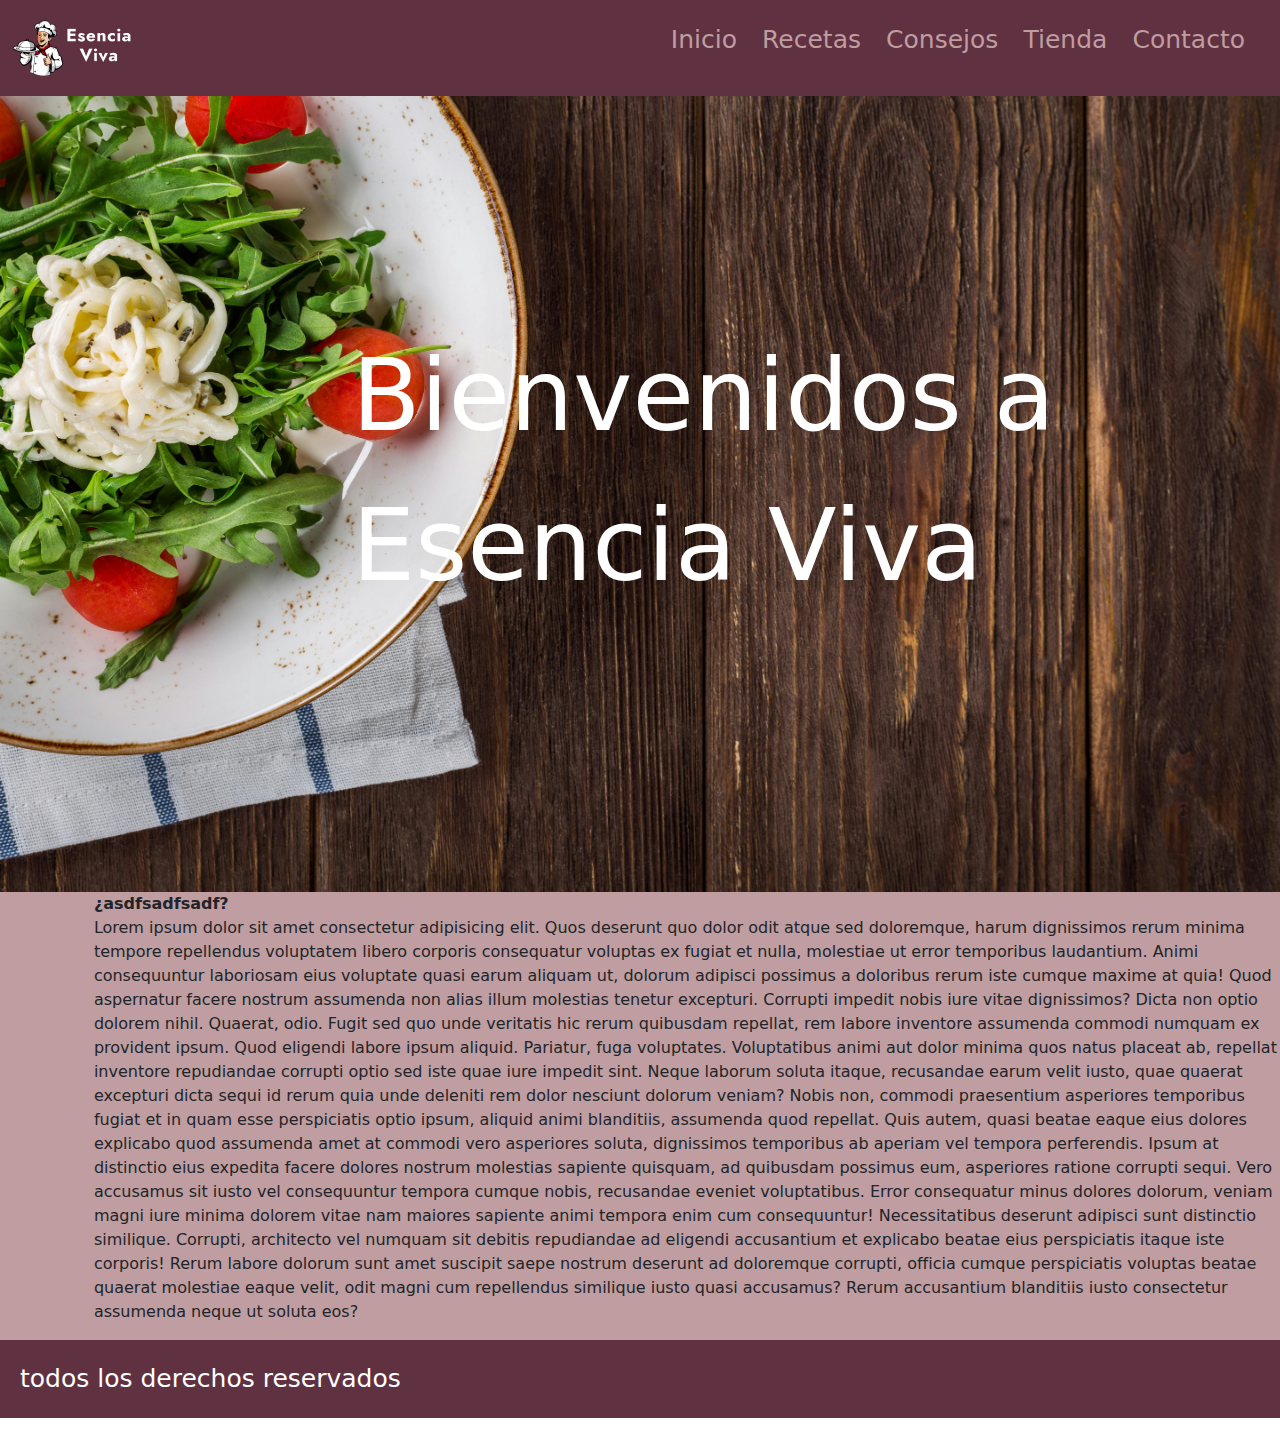
==== index.html @ cc366c5f "mi primer commit" ====
<!DOCTYPE html>
<html lang="es">
<head>
    <meta charset="UTF-8">
    <meta name="viewport" content="width=device-width, initial-scale=1.0">
    <link href="https://cdn.jsdelivr.net/npm/bootstrap@5.3.3/dist/css/bootstrap.min.css" rel="stylesheet" integrity="sha384-QWTKZyjpPEjISv5WaRU9OFeRpok6YctnYmDr5pNlyT2bRjXh0JMhjY6hW+ALEwIH" crossorigin="anonymous">
    <link rel="shortcut icon" href="./img/favicon.png" type="image/x-icon">
    <link rel="stylesheet" href="./css/style.css">
    <title>Esencia Viva</title>
</head>
<body>
    <header id="header">
        <nav class="navbar">
            <div class="logo">
            <a href="./index.html"><img src="./img/logo.png" alt="logo"></a>
            </div>
                <ul class="ulnav">
                    <li><a href="./index.html">Inicio</a></li>
                    <li><a href="./pages/recetas.html">Recetas</a></li>
                    <li><a href="./pages/consejos.html">Consejos</a></li>
                    <li><a href="./pages/tienda.html">Tienda</a></li>
                    <li><a href="./pages/contacto.html" class="listaContacto">Contacto</a></li>
                </ul>
        </nav>
    </header>
    <main class="bgimg">
        <div class="bienvenidos">Bienvenidos a<br><span>Esencia Viva</span></div>
    </main>
    <section>
        <img src="./img/imagenindex.jpg" alt="" class="fotobienvenida">
        <p><strong class="sobreNosotros">¿asdfsadfsadf?</strong><br>Lorem ipsum dolor sit amet consectetur adipisicing elit. Quos deserunt quo dolor odit atque sed doloremque, harum dignissimos rerum minima tempore repellendus voluptatem libero corporis consequatur voluptas ex fugiat et nulla, molestiae ut error temporibus laudantium. Animi consequuntur laboriosam eius voluptate quasi earum aliquam ut, dolorum adipisci possimus a doloribus rerum iste cumque maxime at quia! Quod aspernatur facere nostrum assumenda non alias illum molestias tenetur excepturi. Corrupti impedit nobis iure vitae dignissimos? Dicta non optio dolorem nihil. Quaerat, odio. Fugit sed quo unde veritatis hic rerum quibusdam repellat, rem labore inventore assumenda commodi numquam ex provident ipsum. Quod eligendi labore ipsum aliquid. Pariatur, fuga voluptates. Voluptatibus animi aut dolor minima quos natus placeat ab, repellat inventore repudiandae corrupti optio sed iste quae iure impedit sint. Neque laborum soluta itaque, recusandae earum velit iusto, quae quaerat excepturi dicta sequi id rerum quia unde deleniti rem dolor nesciunt dolorum veniam? Nobis non, commodi praesentium asperiores temporibus fugiat et in quam esse perspiciatis optio ipsum, aliquid animi blanditiis, assumenda quod repellat. Quis autem, quasi beatae eaque eius dolores explicabo quod assumenda amet at commodi vero asperiores soluta, dignissimos temporibus ab aperiam vel tempora perferendis. Ipsum at distinctio eius expedita facere dolores nostrum molestias sapiente quisquam, ad quibusdam possimus eum, asperiores ratione corrupti sequi. Vero accusamus sit iusto vel consequuntur tempora cumque nobis, recusandae eveniet voluptatibus. Error consequatur minus dolores dolorum, veniam magni iure minima dolorem vitae nam maiores sapiente animi tempora enim cum consequuntur! Necessitatibus deserunt adipisci sunt distinctio similique. Corrupti, architecto vel numquam sit debitis repudiandae ad eligendi accusantium et explicabo beatae eius perspiciatis itaque iste corporis! Rerum labore dolorum sunt amet suscipit saepe nostrum deserunt ad doloremque corrupti, officia cumque perspiciatis voluptas beatae quaerat molestiae eaque velit, odit magni cum repellendus similique iusto quasi accusamus? Rerum accusantium blanditiis iusto consectetur assumenda neque ut soluta eos?</p>
    </section>
    <footer>
        <p class="cr">todos los derechos reservados</p>
    </footer>
</body>
</html>
---- css/style.css ----
* {
    margin: 0;
    padding: 0;
    box-sizing: border-box;
}

#header{
    background-color: #603140;
}

.navbar {
    display: flex;
    justify-content: space-between;
    align-items: center;
}

.logo img{
    padding: 10px;
    height: 80px;
    width: auto;
}

.navbar ul li {
    display: inline-block;
}

.ulnav li a {
    text-decoration: none;
    color: #BF9DA1;
    font-size: 25px;
    padding: 10px;
    border-radius: 10px;
}

.ulnav a:hover {
    color: #603140;
    background-color: #BF9DA1;
}

.ulnav li .listaContacto {
    margin-right: 25px;
}

.bgimg {
    height: calc(100vh - 104px);
    width: 100%;
    background-image: url(../img/bgimg.jpg);
    background-size: cover;
    background-position: right;
}

.bienvenidos {
    color: #ffffff;
    font-size: 100px;
    float: right;
    padding-right: 25vh;
    padding-top: 25vh;
}

section {
    background-color: #BF9DA1;
    display: flex;
    align-items: center;
}

.fotobienvenida {
    width: 300px;
    height: auto;
    padding: 40px;
}

footer {
    background-color: #603140;
}

footer .cr {
    font-size: 25px;
    padding: 20px;
    color: #ffffff;
}

#main {
    background-color: #BF9DA1;
}

.titulo {
    font-size: 50px;
    display: flex;
    justify-content: center;
    border: 20px;
    padding: 20px 20px 0px 20px;
    text-transform: uppercase;
    color: #603140;
}

.listaRecetas ul li {
    display: inline-block;
    margin: 50px;
}

.ulRecetas li a {
    text-decoration: none;
    font-size: 25px;
    color: #603140;
    padding: 10px;
    border-radius: 10px;
    border: 3px solid;
}

.ulRecetas {
    display: flex;
    justify-content: space-evenly;
}

.ulRecetas a:hover {
    color: #BF9DA1;
    background-color: #603140;
}

.tituloRecetas {
    padding: 20px 0px 20px 20px;
    font-size: 25px;
}

.imgRecetas {
    width: 200px;
    height: auto;
}

.recetas {
    display: flex;
    flex-direction: column;
}

.tituloComida {
    display: flex;
    justify-content: center;
}

.contenidoReceta {
    display: flex;
    justify-content: space-between;
}

.tienda {
    display: flex;
    justify-content: space-between;
}

.textoRecetas {
    margin: 20px 30px 0 30px;
}
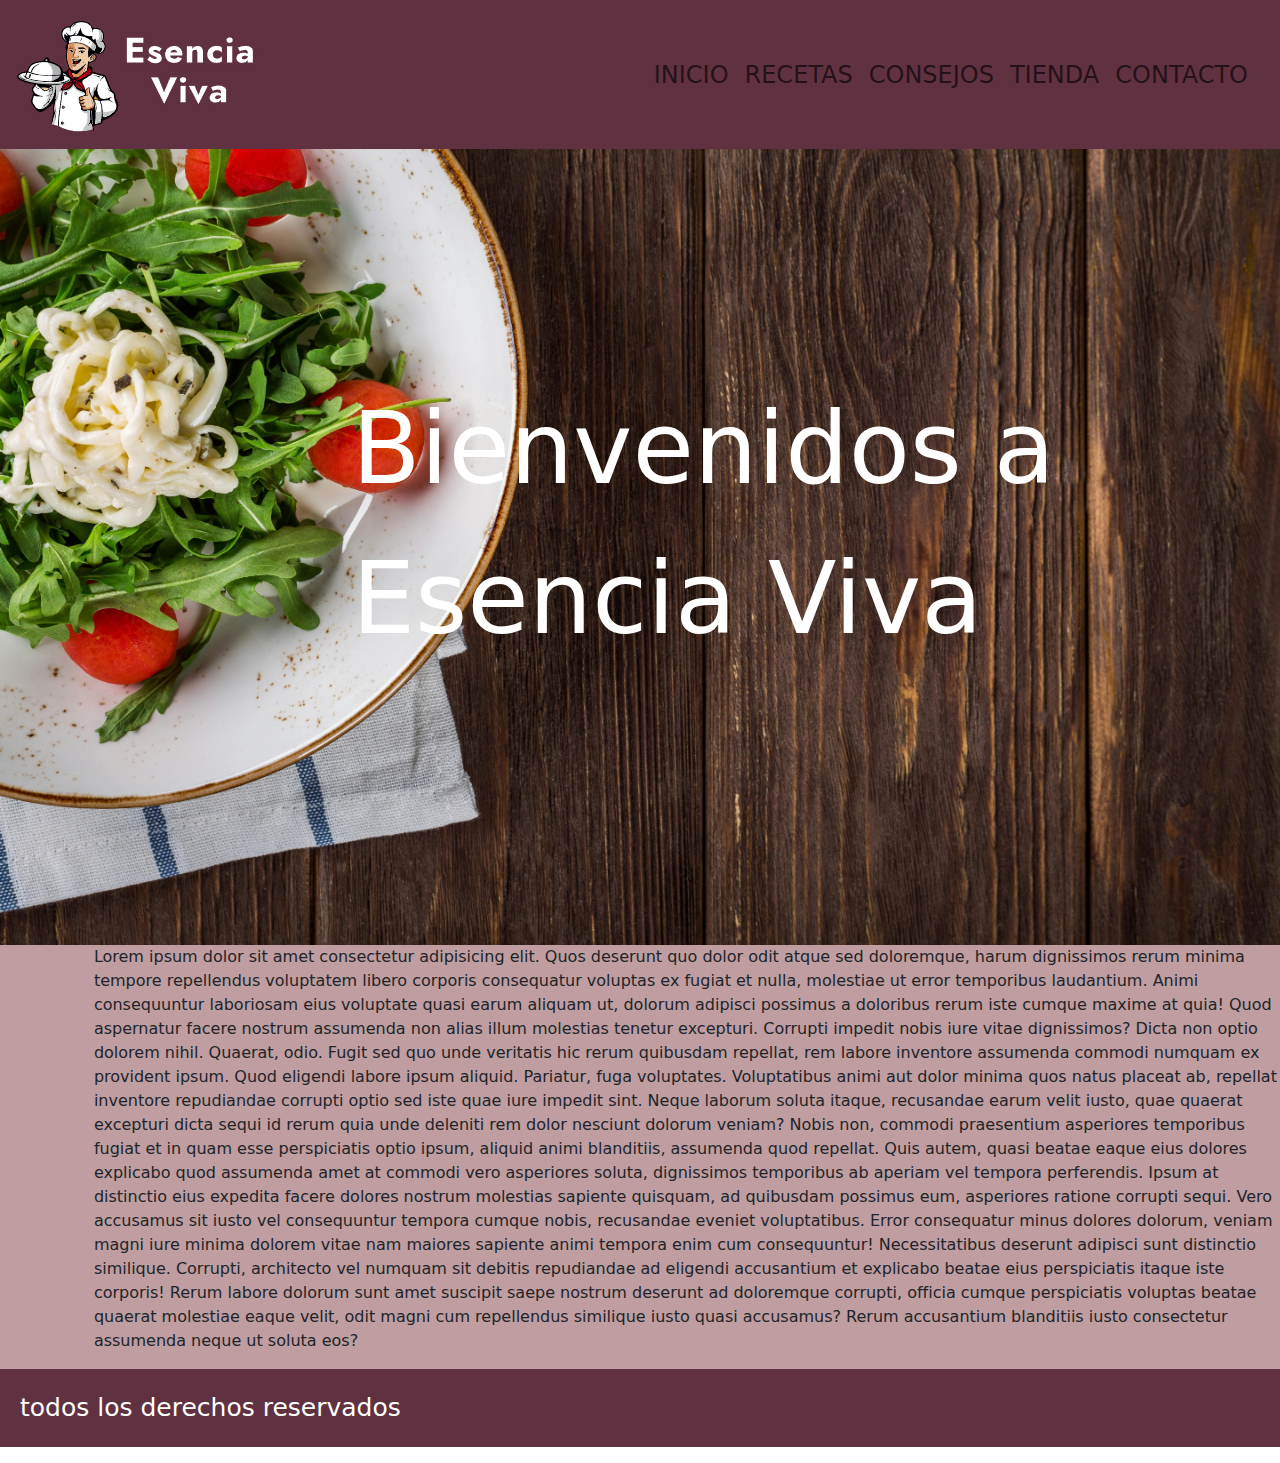
==== commit ce7a77ce: "nav responsive" ====
--- a/index.html
+++ b/index.html
@@ -3,24 +3,45 @@
 <head>
     <meta charset="UTF-8">
     <meta name="viewport" content="width=device-width, initial-scale=1.0">
+    <link rel="shortcut icon" href="./img/favicon.png" type="image/x-icon">
     <link href="https://cdn.jsdelivr.net/npm/bootstrap@5.3.3/dist/css/bootstrap.min.css" rel="stylesheet" integrity="sha384-QWTKZyjpPEjISv5WaRU9OFeRpok6YctnYmDr5pNlyT2bRjXh0JMhjY6hW+ALEwIH" crossorigin="anonymous">
-    <link rel="shortcut icon" href="./img/favicon.png" type="image/x-icon">
     <link rel="stylesheet" href="./css/style.css">
     <title>Esencia Viva</title>
 </head>
 <body>
     <header id="header">
         <nav class="navbar">
-            <div class="logo">
-            <a href="./index.html"><img src="./img/logo.png" alt="logo"></a>
+            <div class="container-fluid">
+                <a class="navbar-brand" href="./index.html">
+                    <img class="logoPrincipal d-inline-block align-text-top" src="./img/logo.png" alt="logo">
+                </a>
+                <nav class="navbar navbar-expand-lg">
+                    <div class="container-fluid">
+                        <button class="navbar-toggler" type="button" data-bs-toggle="collapse" data-bs-target="#navbarNavAltMarkup" aria-controls="navbarNavAltMarkup" aria-expanded="false" aria-label="Toggle navigation">MENÚ
+                        <span class="navbar-toggler-icon"></span>
+                        </button>
+                        <div class="collapse navbar-collapse" id="navbarNavAltMarkup">
+                            <div class="navbar-nav">
+                                <li>
+                                    <a class="nav-link fs-4" href="./index.html">INICIO</a>
+                                </li>
+                                <li>
+                                    <a class="nav-link fs-4" href="./pages/recetas.html">RECETAS</a>
+                                </li>
+                                <li>
+                                    <a class="nav-link fs-4" href="./pages/consejos.html">CONSEJOS</a>
+                                </li>
+                                <li>
+                                    <a class="nav-link fs-4" href="./pages/tienda.html">TIENDA</a>
+                                </li>
+                                <li>
+                                    <a class="nav-link fs-4" href="./pages/contacto.html">CONTACTO</a>
+                                </li>
+                            </div>
+                        </div>
+                    </div>
+                </nav>
             </div>
-                <ul class="ulnav">
-                    <li><a href="./index.html">Inicio</a></li>
-                    <li><a href="./pages/recetas.html">Recetas</a></li>
-                    <li><a href="./pages/consejos.html">Consejos</a></li>
-                    <li><a href="./pages/tienda.html">Tienda</a></li>
-                    <li><a href="./pages/contacto.html" class="listaContacto">Contacto</a></li>
-                </ul>
         </nav>
     </header>
     <main class="bgimg">
@@ -28,10 +49,11 @@
     </main>
     <section>
         <img src="./img/imagenindex.jpg" alt="" class="fotobienvenida">
-        <p><strong class="sobreNosotros">¿asdfsadfsadf?</strong><br>Lorem ipsum dolor sit amet consectetur adipisicing elit. Quos deserunt quo dolor odit atque sed doloremque, harum dignissimos rerum minima tempore repellendus voluptatem libero corporis consequatur voluptas ex fugiat et nulla, molestiae ut error temporibus laudantium. Animi consequuntur laboriosam eius voluptate quasi earum aliquam ut, dolorum adipisci possimus a doloribus rerum iste cumque maxime at quia! Quod aspernatur facere nostrum assumenda non alias illum molestias tenetur excepturi. Corrupti impedit nobis iure vitae dignissimos? Dicta non optio dolorem nihil. Quaerat, odio. Fugit sed quo unde veritatis hic rerum quibusdam repellat, rem labore inventore assumenda commodi numquam ex provident ipsum. Quod eligendi labore ipsum aliquid. Pariatur, fuga voluptates. Voluptatibus animi aut dolor minima quos natus placeat ab, repellat inventore repudiandae corrupti optio sed iste quae iure impedit sint. Neque laborum soluta itaque, recusandae earum velit iusto, quae quaerat excepturi dicta sequi id rerum quia unde deleniti rem dolor nesciunt dolorum veniam? Nobis non, commodi praesentium asperiores temporibus fugiat et in quam esse perspiciatis optio ipsum, aliquid animi blanditiis, assumenda quod repellat. Quis autem, quasi beatae eaque eius dolores explicabo quod assumenda amet at commodi vero asperiores soluta, dignissimos temporibus ab aperiam vel tempora perferendis. Ipsum at distinctio eius expedita facere dolores nostrum molestias sapiente quisquam, ad quibusdam possimus eum, asperiores ratione corrupti sequi. Vero accusamus sit iusto vel consequuntur tempora cumque nobis, recusandae eveniet voluptatibus. Error consequatur minus dolores dolorum, veniam magni iure minima dolorem vitae nam maiores sapiente animi tempora enim cum consequuntur! Necessitatibus deserunt adipisci sunt distinctio similique. Corrupti, architecto vel numquam sit debitis repudiandae ad eligendi accusantium et explicabo beatae eius perspiciatis itaque iste corporis! Rerum labore dolorum sunt amet suscipit saepe nostrum deserunt ad doloremque corrupti, officia cumque perspiciatis voluptas beatae quaerat molestiae eaque velit, odit magni cum repellendus similique iusto quasi accusamus? Rerum accusantium blanditiis iusto consectetur assumenda neque ut soluta eos?</p>
+        <p>Lorem ipsum dolor sit amet consectetur adipisicing elit. Quos deserunt quo dolor odit atque sed doloremque, harum dignissimos rerum minima tempore repellendus voluptatem libero corporis consequatur voluptas ex fugiat et nulla, molestiae ut error temporibus laudantium. Animi consequuntur laboriosam eius voluptate quasi earum aliquam ut, dolorum adipisci possimus a doloribus rerum iste cumque maxime at quia! Quod aspernatur facere nostrum assumenda non alias illum molestias tenetur excepturi. Corrupti impedit nobis iure vitae dignissimos? Dicta non optio dolorem nihil. Quaerat, odio. Fugit sed quo unde veritatis hic rerum quibusdam repellat, rem labore inventore assumenda commodi numquam ex provident ipsum. Quod eligendi labore ipsum aliquid. Pariatur, fuga voluptates. Voluptatibus animi aut dolor minima quos natus placeat ab, repellat inventore repudiandae corrupti optio sed iste quae iure impedit sint. Neque laborum soluta itaque, recusandae earum velit iusto, quae quaerat excepturi dicta sequi id rerum quia unde deleniti rem dolor nesciunt dolorum veniam? Nobis non, commodi praesentium asperiores temporibus fugiat et in quam esse perspiciatis optio ipsum, aliquid animi blanditiis, assumenda quod repellat. Quis autem, quasi beatae eaque eius dolores explicabo quod assumenda amet at commodi vero asperiores soluta, dignissimos temporibus ab aperiam vel tempora perferendis. Ipsum at distinctio eius expedita facere dolores nostrum molestias sapiente quisquam, ad quibusdam possimus eum, asperiores ratione corrupti sequi. Vero accusamus sit iusto vel consequuntur tempora cumque nobis, recusandae eveniet voluptatibus. Error consequatur minus dolores dolorum, veniam magni iure minima dolorem vitae nam maiores sapiente animi tempora enim cum consequuntur! Necessitatibus deserunt adipisci sunt distinctio similique. Corrupti, architecto vel numquam sit debitis repudiandae ad eligendi accusantium et explicabo beatae eius perspiciatis itaque iste corporis! Rerum labore dolorum sunt amet suscipit saepe nostrum deserunt ad doloremque corrupti, officia cumque perspiciatis voluptas beatae quaerat molestiae eaque velit, odit magni cum repellendus similique iusto quasi accusamus? Rerum accusantium blanditiis iusto consectetur assumenda neque ut soluta eos?</p>
     </section>
     <footer>
         <p class="cr">todos los derechos reservados</p>
     </footer>
+    <script src="https://cdn.jsdelivr.net/npm/bootstrap@5.3.3/dist/js/bootstrap.bundle.min.js" integrity="sha384-YvpcrYf0tY3lHB60NNkmXc5s9fDVZLESaAA55NDzOxhy9GkcIdslK1eN7N6jIeHz" crossorigin="anonymous"></script>
 </body>
 </html>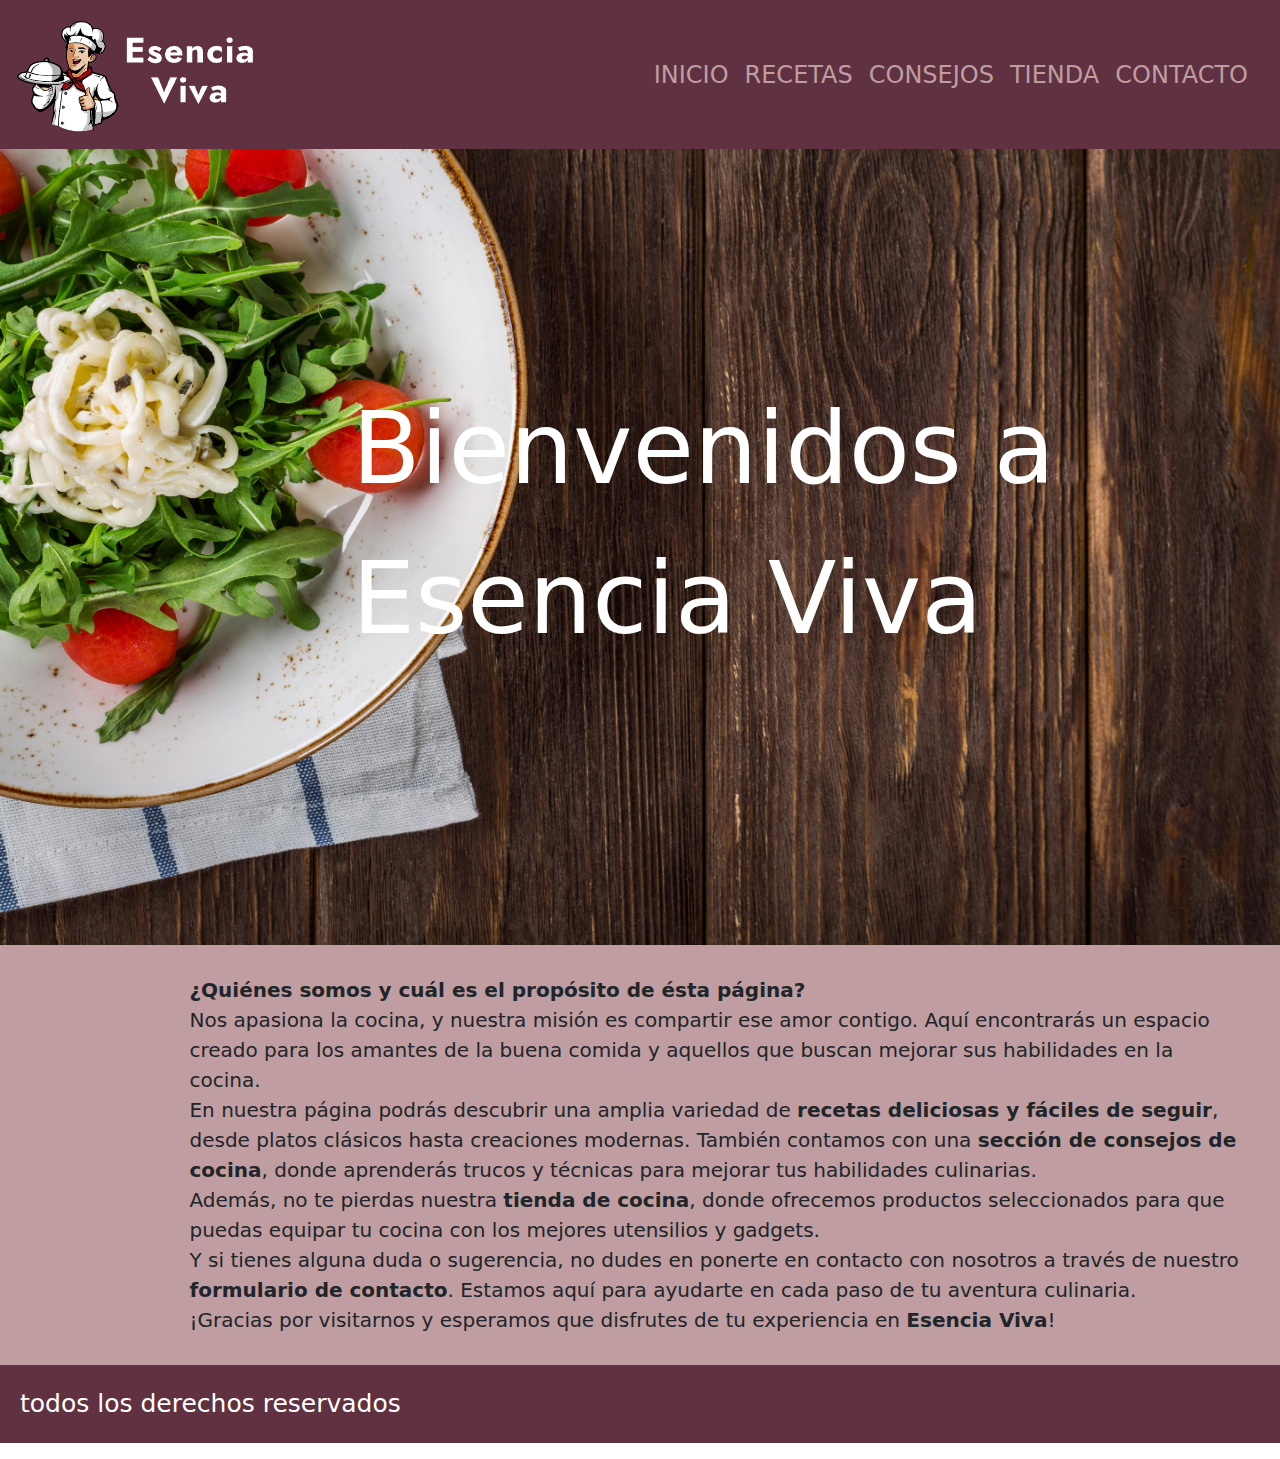
==== commit e5e92288: "inicio responsive" ====
--- a/index.html
+++ b/index.html
@@ -17,11 +17,11 @@
                 </a>
                 <nav class="navbar navbar-expand-lg">
                     <div class="container-fluid">
-                        <button class="navbar-toggler" type="button" data-bs-toggle="collapse" data-bs-target="#navbarNavAltMarkup" aria-controls="navbarNavAltMarkup" aria-expanded="false" aria-label="Toggle navigation">MENÚ
+                        <button class="navbar-toggler button" type="button" data-bs-toggle="collapse" data-bs-target="#navbarNavAltMarkup" aria-controls="navbarNavAltMarkup" aria-expanded="false" aria-label="Toggle navigation">MENÚ
                         <span class="navbar-toggler-icon"></span>
                         </button>
                         <div class="collapse navbar-collapse" id="navbarNavAltMarkup">
-                            <div class="navbar-nav">
+                            <div class="navbar-nav ulnav">
                                 <li>
                                     <a class="nav-link fs-4" href="./index.html">INICIO</a>
                                 </li>
@@ -49,7 +49,7 @@
     </main>
     <section>
         <img src="./img/imagenindex.jpg" alt="" class="fotobienvenida">
-        <p>Lorem ipsum dolor sit amet consectetur adipisicing elit. Quos deserunt quo dolor odit atque sed doloremque, harum dignissimos rerum minima tempore repellendus voluptatem libero corporis consequatur voluptas ex fugiat et nulla, molestiae ut error temporibus laudantium. Animi consequuntur laboriosam eius voluptate quasi earum aliquam ut, dolorum adipisci possimus a doloribus rerum iste cumque maxime at quia! Quod aspernatur facere nostrum assumenda non alias illum molestias tenetur excepturi. Corrupti impedit nobis iure vitae dignissimos? Dicta non optio dolorem nihil. Quaerat, odio. Fugit sed quo unde veritatis hic rerum quibusdam repellat, rem labore inventore assumenda commodi numquam ex provident ipsum. Quod eligendi labore ipsum aliquid. Pariatur, fuga voluptates. Voluptatibus animi aut dolor minima quos natus placeat ab, repellat inventore repudiandae corrupti optio sed iste quae iure impedit sint. Neque laborum soluta itaque, recusandae earum velit iusto, quae quaerat excepturi dicta sequi id rerum quia unde deleniti rem dolor nesciunt dolorum veniam? Nobis non, commodi praesentium asperiores temporibus fugiat et in quam esse perspiciatis optio ipsum, aliquid animi blanditiis, assumenda quod repellat. Quis autem, quasi beatae eaque eius dolores explicabo quod assumenda amet at commodi vero asperiores soluta, dignissimos temporibus ab aperiam vel tempora perferendis. Ipsum at distinctio eius expedita facere dolores nostrum molestias sapiente quisquam, ad quibusdam possimus eum, asperiores ratione corrupti sequi. Vero accusamus sit iusto vel consequuntur tempora cumque nobis, recusandae eveniet voluptatibus. Error consequatur minus dolores dolorum, veniam magni iure minima dolorem vitae nam maiores sapiente animi tempora enim cum consequuntur! Necessitatibus deserunt adipisci sunt distinctio similique. Corrupti, architecto vel numquam sit debitis repudiandae ad eligendi accusantium et explicabo beatae eius perspiciatis itaque iste corporis! Rerum labore dolorum sunt amet suscipit saepe nostrum deserunt ad doloremque corrupti, officia cumque perspiciatis voluptas beatae quaerat molestiae eaque velit, odit magni cum repellendus similique iusto quasi accusamus? Rerum accusantium blanditiis iusto consectetur assumenda neque ut soluta eos?</p>
+        <p class="sobreNosotros"><strong>¿Quiénes somos y cuál es el propósito de ésta página?</strong><br>Nos apasiona la cocina, y nuestra misión es compartir ese amor contigo. Aquí encontrarás un espacio creado para los amantes de la buena comida y aquellos que buscan mejorar sus habilidades en la cocina.<br>En nuestra página podrás descubrir una amplia variedad de <strong>recetas deliciosas y fáciles de seguir</strong>, desde platos clásicos hasta creaciones modernas. También contamos con una <strong>sección de consejos de cocina</strong>, donde aprenderás trucos y técnicas para mejorar tus habilidades culinarias.<br>Además, no te pierdas nuestra <strong>tienda de cocina</strong>, donde ofrecemos productos seleccionados para que puedas equipar tu cocina con los mejores utensilios y gadgets.<br>Y si tienes alguna duda o sugerencia, no dudes en ponerte en contacto con nosotros a través de nuestro <strong>formulario de contacto</strong>. Estamos aquí para ayudarte en cada paso de tu aventura culinaria.<br>¡Gracias por visitarnos y esperamos que disfrutes de tu experiencia en <strong>Esencia Viva</strong>!</p>
     </section>
     <footer>
         <p class="cr">todos los derechos reservados</p>
--- a/css/style.css
+++ b/css/style.css
@@ -1,7 +1,6 @@
 * {
     margin: 0;
     padding: 0;
-    box-sizing: border-box;
 }
 
 #header{
@@ -49,6 +48,10 @@
     background-position: right;
 }
 
+.button {
+    color: #ffffff;
+}
+
 .bienvenidos {
     color: #ffffff;
     font-size: 100px;
@@ -60,6 +63,7 @@
 section {
     background-color: #BF9DA1;
     display: flex;
+    justify-content: space-between;
     align-items: center;
 }
 
@@ -67,6 +71,11 @@
     width: 300px;
     height: auto;
     padding: 40px;
+}
+
+.sobreNosotros {
+    font-size: 20px;
+    margin: 30px;
 }
 
 footer {
@@ -147,6 +156,29 @@
     justify-content: space-between;
 }
 
-.textoRecetas {
-    margin: 20px 30px 0 30px;
+@media (max-width:991px) {
+    .bienvenidos {
+        padding-right: 15vh;
+        font-size: 75px;
+    }
+    .bgimg {
+        background-position: center;
+    }
+}
+
+@media (max-width:700px) {
+    .bienvenidos {
+        font-size: 50px;
+    }
+}
+
+@media (max-width:540px) {
+    .bienvenidos {
+        font-size: 45px;
+        padding-right: 5vh;
+        padding-top: 25vh;
+    }
+    .fotobienvenida {
+        display: none;
+    }
 }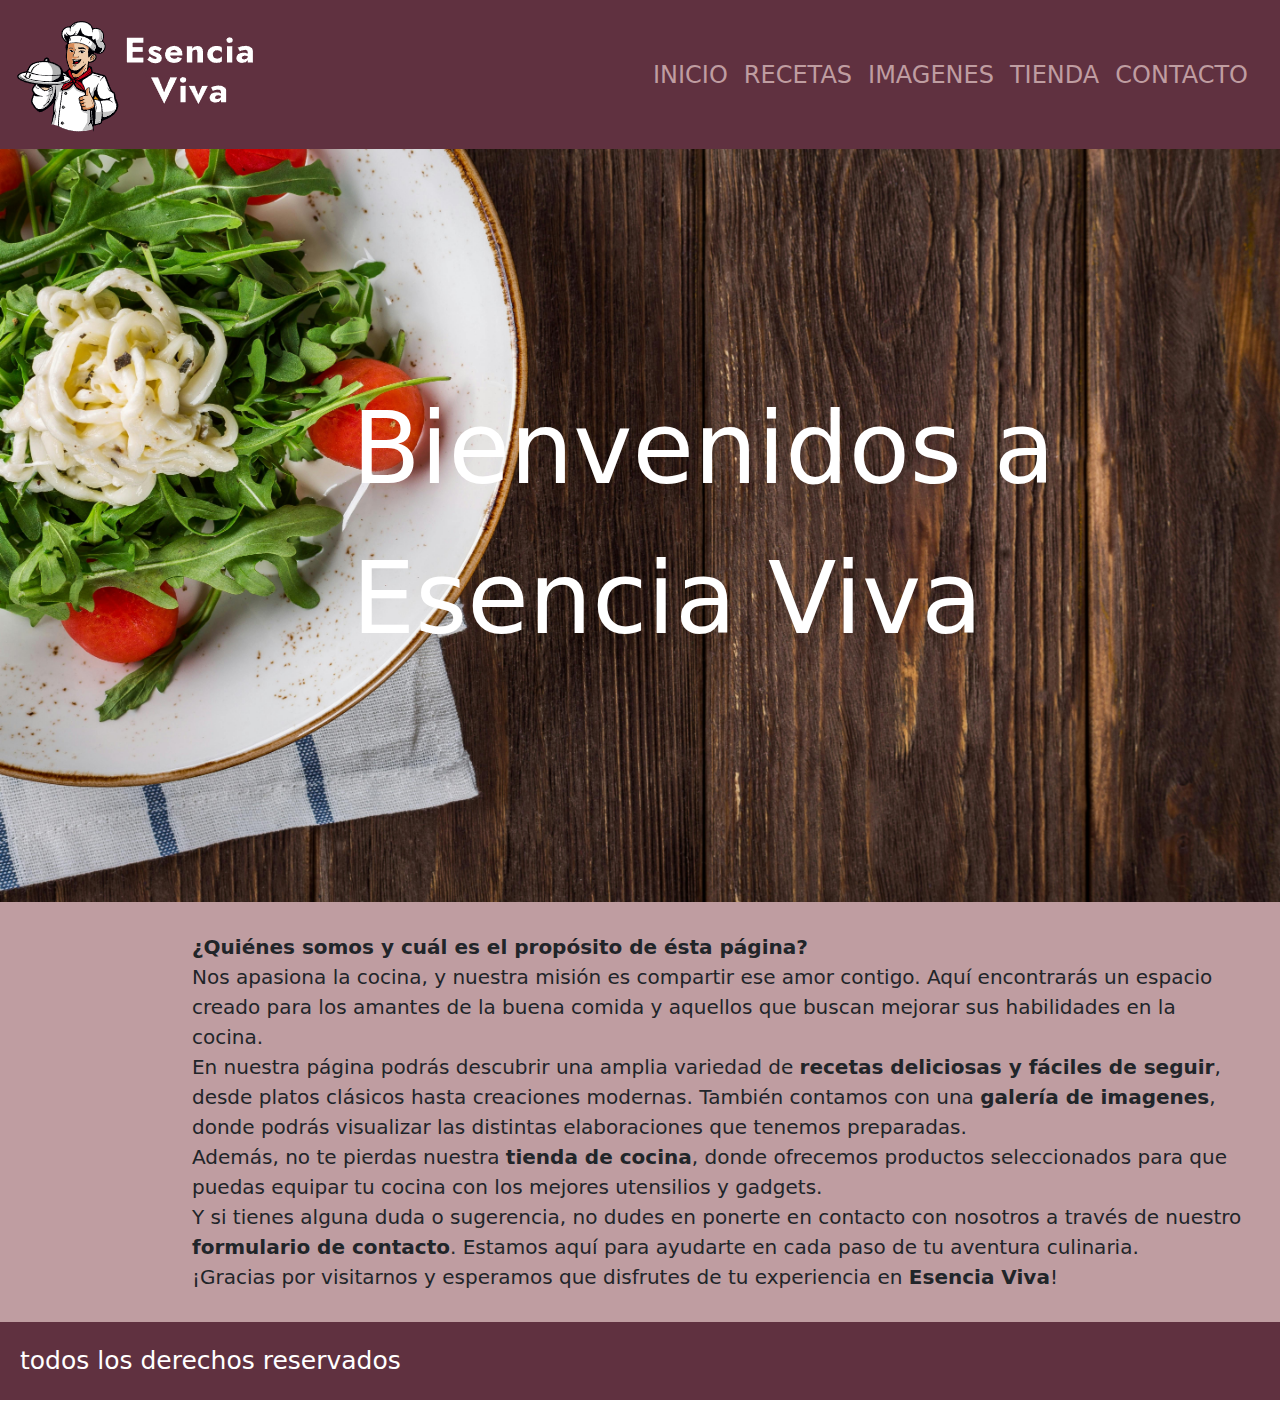
==== commit 700df311: "galeria de imagenes terminado" ====
--- a/index.html
+++ b/index.html
@@ -5,7 +5,7 @@
     <meta name="viewport" content="width=device-width, initial-scale=1.0">
     <link rel="shortcut icon" href="./img/favicon.png" type="image/x-icon">
     <link href="https://cdn.jsdelivr.net/npm/bootstrap@5.3.3/dist/css/bootstrap.min.css" rel="stylesheet" integrity="sha384-QWTKZyjpPEjISv5WaRU9OFeRpok6YctnYmDr5pNlyT2bRjXh0JMhjY6hW+ALEwIH" crossorigin="anonymous">
-    <link rel="stylesheet" href="./css/style.css">
+    <link rel="stylesheet" href="./scss/style.css">
     <title>Esencia Viva</title>
 </head>
 <body>
@@ -29,7 +29,7 @@
                                     <a class="nav-link fs-4" href="./pages/recetas.html">RECETAS</a>
                                 </li>
                                 <li>
-                                    <a class="nav-link fs-4" href="./pages/consejos.html">CONSEJOS</a>
+                                    <a class="nav-link fs-4" href="./pages/galeriaimg.html">IMAGENES</a>
                                 </li>
                                 <li>
                                     <a class="nav-link fs-4" href="./pages/tienda.html">TIENDA</a>
@@ -49,7 +49,7 @@
     </main>
     <section>
         <img src="./img/imagenindex.jpg" alt="" class="fotobienvenida">
-        <p class="sobreNosotros"><strong>¿Quiénes somos y cuál es el propósito de ésta página?</strong><br>Nos apasiona la cocina, y nuestra misión es compartir ese amor contigo. Aquí encontrarás un espacio creado para los amantes de la buena comida y aquellos que buscan mejorar sus habilidades en la cocina.<br>En nuestra página podrás descubrir una amplia variedad de <strong>recetas deliciosas y fáciles de seguir</strong>, desde platos clásicos hasta creaciones modernas. También contamos con una <strong>sección de consejos de cocina</strong>, donde aprenderás trucos y técnicas para mejorar tus habilidades culinarias.<br>Además, no te pierdas nuestra <strong>tienda de cocina</strong>, donde ofrecemos productos seleccionados para que puedas equipar tu cocina con los mejores utensilios y gadgets.<br>Y si tienes alguna duda o sugerencia, no dudes en ponerte en contacto con nosotros a través de nuestro <strong>formulario de contacto</strong>. Estamos aquí para ayudarte en cada paso de tu aventura culinaria.<br>¡Gracias por visitarnos y esperamos que disfrutes de tu experiencia en <strong>Esencia Viva</strong>!</p>
+        <p class="sobreNosotros"><strong>¿Quiénes somos y cuál es el propósito de ésta página?</strong><br>Nos apasiona la cocina, y nuestra misión es compartir ese amor contigo. Aquí encontrarás un espacio creado para los amantes de la buena comida y aquellos que buscan mejorar sus habilidades en la cocina.<br>En nuestra página podrás descubrir una amplia variedad de <strong>recetas deliciosas y fáciles de seguir</strong>, desde platos clásicos hasta creaciones modernas. También contamos con una <strong>galería de imagenes</strong>, donde podrás visualizar las distintas elaboraciones que tenemos preparadas.<br>Además, no te pierdas nuestra <strong>tienda de cocina</strong>, donde ofrecemos productos seleccionados para que puedas equipar tu cocina con los mejores utensilios y gadgets.<br>Y si tienes alguna duda o sugerencia, no dudes en ponerte en contacto con nosotros a través de nuestro <strong>formulario de contacto</strong>. Estamos aquí para ayudarte en cada paso de tu aventura culinaria.<br>¡Gracias por visitarnos y esperamos que disfrutes de tu experiencia en <strong>Esencia Viva</strong>!</p>
     </section>
     <footer>
         <p class="cr">todos los derechos reservados</p>
--- a/scss/style.css
+++ b/scss/style.css
@@ -0,0 +1,252 @@
+* {
+  margin: 0;
+  padding: 0;
+}
+
+#header {
+  background-color: #603140;
+}
+
+.navbar {
+  display: flex;
+  justify-content: space-between;
+  align-items: center;
+}
+
+.logo img {
+  padding: 10px;
+  height: 80px;
+  width: auto;
+}
+
+.navbar ul li {
+  display: inline-block;
+}
+
+.ulnav li a {
+  text-decoration: none;
+  color: #BF9DA1;
+  font-size: 25px;
+  padding: 10px;
+  border-radius: 10px;
+}
+
+.ulnav a:hover {
+  color: #603140;
+  background-color: #BF9DA1;
+}
+
+.ulnav li .listaContacto {
+  margin-right: 25px;
+}
+
+.bgimg {
+  height: calc(100vh - 147px);
+  width: 100%;
+  background-image: url(../img/bgimg.jpg);
+  background-size: cover;
+  background-position: right;
+}
+
+.button {
+  color: #ffffff;
+}
+
+.bienvenidos {
+  color: #ffffff;
+  font-size: 100px;
+  float: right;
+  padding-right: 25vh;
+  padding-top: 25vh;
+}
+
+section {
+  background-color: #BF9DA1;
+  display: flex;
+  justify-content: space-between;
+  align-items: center;
+}
+
+.fotobienvenida {
+  width: 300px;
+  height: auto;
+  padding: 40px;
+}
+
+.sobreNosotros {
+  font-size: 20px;
+  margin: 30px;
+}
+
+footer {
+  background-color: #603140;
+}
+
+footer .cr {
+  font-size: 25px;
+  padding: 20px;
+  color: #ffffff;
+}
+
+#main {
+  background-color: #BF9DA1;
+}
+
+.titulo {
+  font-size: 50px;
+  display: flex;
+  justify-content: center;
+  border: 20px;
+  padding: 20px 20px 0px 20px;
+  text-transform: uppercase;
+  color: #603140;
+}
+
+.textoRecetas {
+  margin: 30px;
+  padding: 30px;
+  font-size: 20px;
+}
+
+.listaRecetas ul li {
+  display: flex;
+  justify-content: space-around;
+  margin: 10px;
+}
+
+.ulRecetas li a {
+  text-decoration: none;
+  font-size: 25px;
+  color: #603140;
+  padding: 10px;
+  border-radius: 10px;
+  border: 3px solid;
+}
+
+.ulRecetas {
+  display: flex;
+  justify-content: space-evenly;
+}
+
+.ulRecetas a:hover {
+  color: #BF9DA1;
+  background-color: #603140;
+}
+
+.tituloRecetas {
+  padding: 20px 20px 20px 60px;
+  font-size: 45px;
+  font-family: fantasy;
+  display: flex;
+  justify-content: center;
+  color: #603140;
+}
+
+.imgRecetas {
+  width: 400px;
+  height: 250px;
+  margin: 30px;
+}
+
+.tituloComida {
+  display: flex;
+  justify-content: center;
+  font-family: fantasy;
+}
+
+.tienda {
+  display: flex;
+  justify-content: space-between;
+}
+
+.tarjetas {
+  justify-content: space-evenly;
+}
+
+.card {
+  margin: 10px;
+  height: 900px;
+  background-color: #603140;
+  color: #BF9DA1;
+}
+
+.list-group-item {
+  background-color: #BF9DA1;
+  color: #603140;
+}
+
+.galeriaimg {
+  font-family: Arial, sans-serif;
+  margin: 0;
+  padding: 0;
+  display: flex;
+  justify-content: center;
+  align-items: center;
+  min-height: 100vh;
+  background-color: #f4f4f4;
+}
+
+.galeria {
+  display: grid;
+  grid-template-columns: repeat(auto-fill, minmax(200px, 1fr));
+  gap: 15px;
+  max-width: 1000px;
+  width: 90%;
+  margin: auto;
+}
+
+.galeria img {
+  width: 100%;
+  height: auto;
+  border-radius: 8px;
+  box-shadow: 0 4px 8px rgba(0, 0, 0, 0.1);
+  transition: transform 0.3s ease;
+}
+
+.galeria img:hover {
+  transform: scale(1.07);
+}
+
+@media (max-width: 991px) {
+  .bienvenidos {
+    padding-right: 15vh;
+    font-size: 75px;
+  }
+  .bgimg {
+    background-position: center;
+  }
+  .imgRecetas {
+    width: 200px;
+    height: auto;
+  }
+}
+@media (max-width: 767px) {
+  .tarjetas {
+    display: flex;
+    flex-direction: column;
+  }
+}
+@media (max-width: 700px) {
+  .bienvenidos {
+    font-size: 50px;
+  }
+  .fotobienvenida {
+    display: none;
+  }
+  .ulRecetas {
+    display: grid;
+  }
+}
+@media (max-width: 540px) {
+  .bienvenidos {
+    font-size: 45px;
+    padding-right: 5vh;
+    padding-top: 25vh;
+  }
+  .fotobienvenida {
+    display: none;
+  }
+  .imgRecetas {
+    display: none;
+  }
+}/*# sourceMappingURL=style.css.map */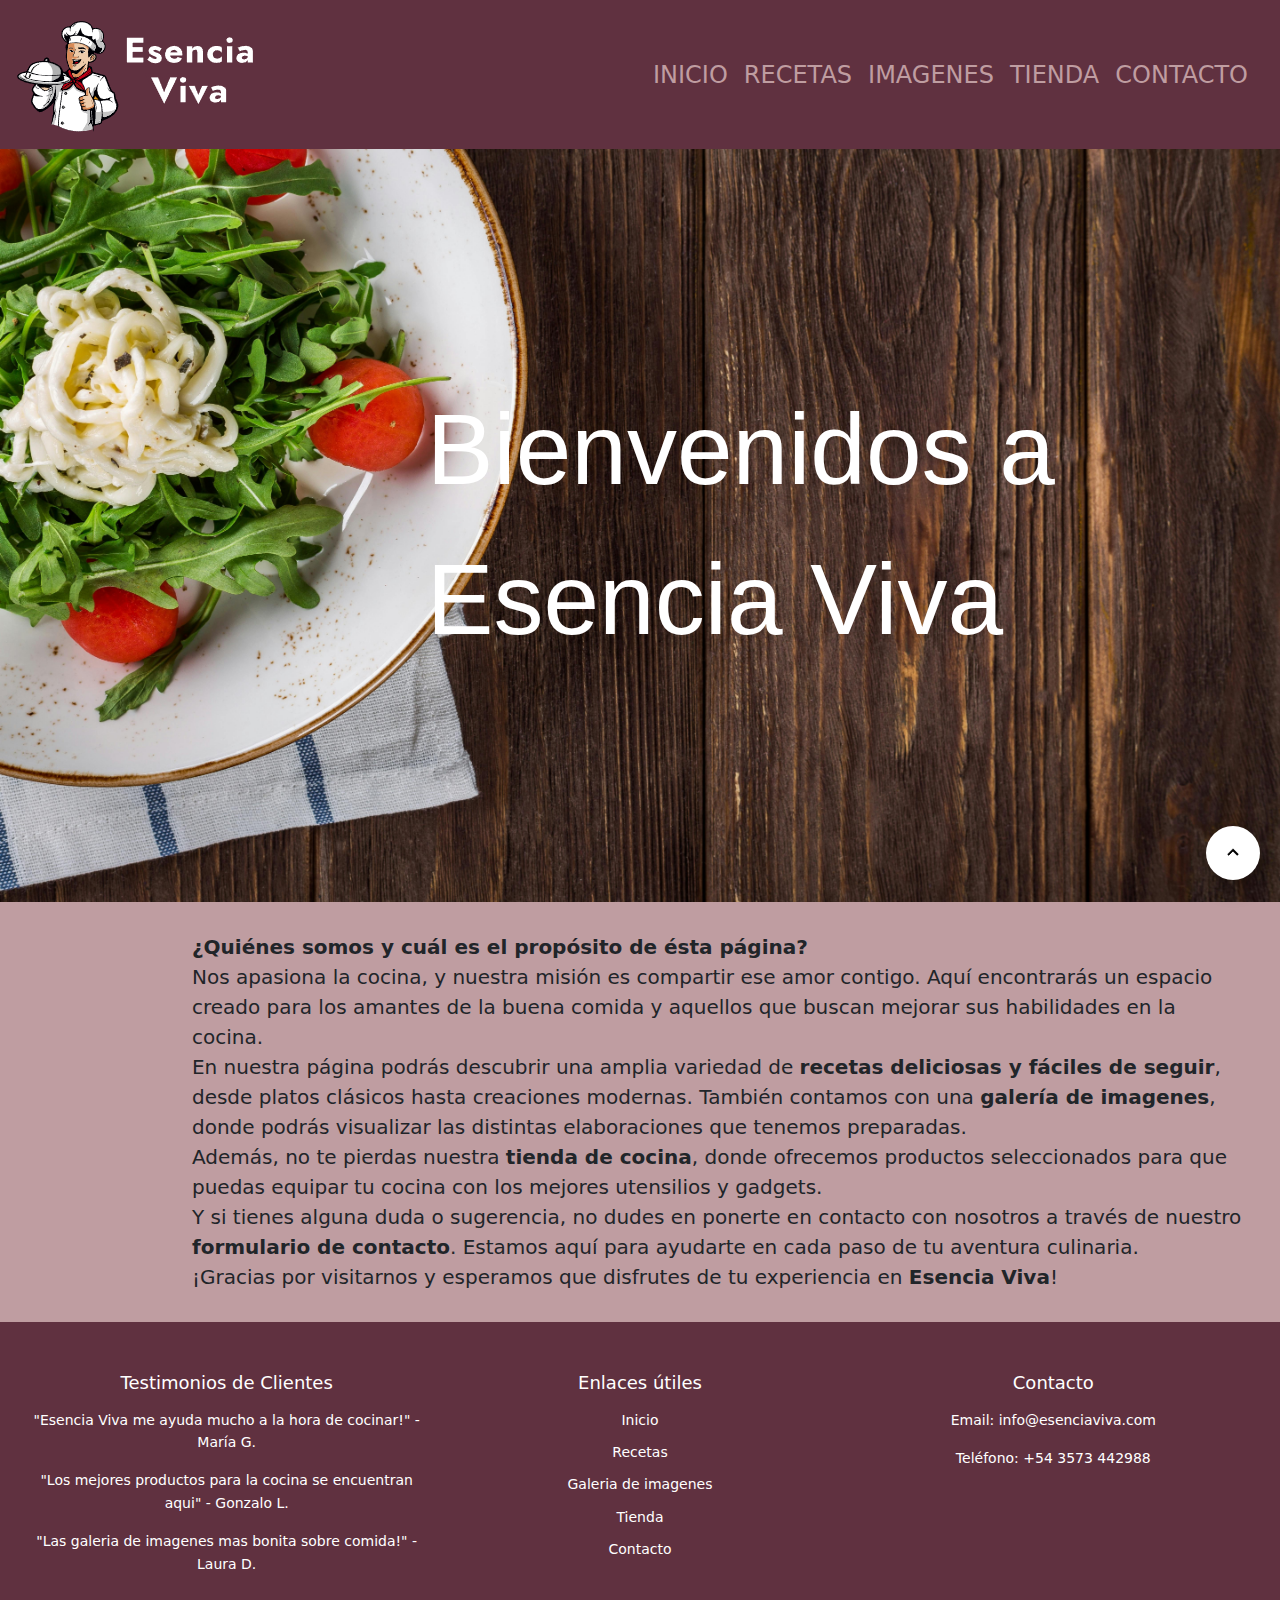
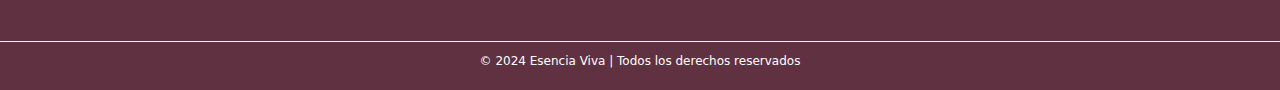
==== commit c60d2647: "sitio terminado" ====
--- a/index.html
+++ b/index.html
@@ -51,8 +51,34 @@
         <img src="./img/imagenindex.jpg" alt="" class="fotobienvenida">
         <p class="sobreNosotros"><strong>¿Quiénes somos y cuál es el propósito de ésta página?</strong><br>Nos apasiona la cocina, y nuestra misión es compartir ese amor contigo. Aquí encontrarás un espacio creado para los amantes de la buena comida y aquellos que buscan mejorar sus habilidades en la cocina.<br>En nuestra página podrás descubrir una amplia variedad de <strong>recetas deliciosas y fáciles de seguir</strong>, desde platos clásicos hasta creaciones modernas. También contamos con una <strong>galería de imagenes</strong>, donde podrás visualizar las distintas elaboraciones que tenemos preparadas.<br>Además, no te pierdas nuestra <strong>tienda de cocina</strong>, donde ofrecemos productos seleccionados para que puedas equipar tu cocina con los mejores utensilios y gadgets.<br>Y si tienes alguna duda o sugerencia, no dudes en ponerte en contacto con nosotros a través de nuestro <strong>formulario de contacto</strong>. Estamos aquí para ayudarte en cada paso de tu aventura culinaria.<br>¡Gracias por visitarnos y esperamos que disfrutes de tu experiencia en <strong>Esencia Viva</strong>!</p>
     </section>
+    <a href="#header" class="volver"><img src="[data-uri]"/></a>
     <footer>
-        <p class="cr">todos los derechos reservados</p>
+        <div class="footer-container">
+            <div class="footer-section testimoniosDeClientes">
+                <h4>Testimonios de Clientes</h4>
+                <p>"Esencia Viva me ayuda mucho a la hora de cocinar!" - María G.</p>
+                <p>"Los mejores productos para la cocina se encuentran aqui" - Gonzalo L.</p>
+                <p>"Las galeria de imagenes mas bonita sobre comida!" - Laura D.</p>
+            </div>
+            <div class="footer-section">
+                <h4>Enlaces útiles</h4>
+                <ul>
+                    <li><a href="#header">Inicio</a></li>
+                    <li><a href="./pages/recetas.html">Recetas</a></li>
+                    <li><a href="./pages/galeriaimg.html">Galeria de imagenes</a></li>
+                    <li><a href="./pages/tienda.html">Tienda</a></li>
+                    <li><a href="./pages/contacto.html">Contacto</a></li>
+                </ul>
+            </div>
+            <div class="footer-section">
+                <h4>Contacto</h4>
+                <p>Email: info@esenciaviva.com</p>
+                <p>Teléfono: +54 3573 442988</p>
+            </div>
+        </div>
+        <div class="footer-bottom">
+            <p>© 2024 Esencia Viva | Todos los derechos reservados</p>
+        </div>
     </footer>
     <script src="https://cdn.jsdelivr.net/npm/bootstrap@5.3.3/dist/js/bootstrap.bundle.min.js" integrity="sha384-YvpcrYf0tY3lHB60NNkmXc5s9fDVZLESaAA55NDzOxhy9GkcIdslK1eN7N6jIeHz" crossorigin="anonymous"></script>
 </body>
--- a/scss/style.css
+++ b/scss/style.css
@@ -34,6 +34,7 @@
 .ulnav a:hover {
   color: #603140;
   background-color: #BF9DA1;
+  transform: scale(1.1);
 }
 
 .ulnav li .listaContacto {
@@ -54,6 +55,7 @@
 
 .bienvenidos {
   color: #ffffff;
+  font-family: Arial, Helvetica, sans-serif;
   font-size: 100px;
   float: right;
   padding-right: 25vh;
@@ -80,26 +82,67 @@
 
 footer {
   background-color: #603140;
-}
-
-footer .cr {
-  font-size: 25px;
+  color: white;
+  padding: 20px 0;
+  text-align: center;
+}
+
+.footer-container {
+  display: flex;
+  justify-content: space-around;
+  flex-wrap: wrap;
   padding: 20px;
-  color: #ffffff;
+}
+
+.footer-section {
+  flex: 1;
+  margin: 10px;
+}
+
+.footer-section h4 {
+  margin-bottom: 15px;
+  font-size: 18px;
+}
+
+.footer-section p, .footer-section ul {
+  font-size: 14px;
+  line-height: 1.6;
+}
+
+.footer-section ul {
+  list-style: none;
+  padding: 0;
+}
+
+.footer-section ul li {
+  margin-bottom: 10px;
+}
+
+.footer-section ul li a {
+  color: white;
+  text-decoration: none;
+  transition: color 0.3s ease;
+}
+
+.footer-section ul li a:hover {
+  color: #BF9DA1;
+  transform: scale(1.1);
+}
+
+.footer-bottom {
+  margin-top: 20px;
+  border-top: 1px solid #ffffff;
+  padding-top: 10px;
+}
+
+.footer-bottom p {
+  font-size: 12px;
+  margin: 0;
 }
 
 #main {
   background-color: #BF9DA1;
-}
-
-.titulo {
-  font-size: 50px;
-  display: flex;
-  justify-content: center;
-  border: 20px;
-  padding: 20px 20px 0px 20px;
-  text-transform: uppercase;
-  color: #603140;
+  min-height: 100vh;
 }
 
 .textoRecetas {
@@ -135,7 +178,7 @@
 
 .tituloRecetas {
   padding: 20px 20px 20px 60px;
-  font-size: 45px;
+  font-size: 55px;
   font-family: fantasy;
   display: flex;
   justify-content: center;
@@ -154,18 +197,12 @@
   font-family: fantasy;
 }
 
-.tienda {
-  display: flex;
-  justify-content: space-between;
-}
-
 .tarjetas {
   justify-content: space-evenly;
 }
 
 .card {
   margin: 10px;
-  height: 900px;
   background-color: #603140;
   color: #BF9DA1;
 }
@@ -190,6 +227,7 @@
   display: grid;
   grid-template-columns: repeat(auto-fill, minmax(200px, 1fr));
   gap: 15px;
+  padding: 20px;
   max-width: 1000px;
   width: 90%;
   margin: auto;
@@ -207,6 +245,78 @@
   transform: scale(1.07);
 }
 
+.formularioContacto {
+  display: flex;
+  justify-content: center;
+  margin: 30px;
+}
+
+.contact-form {
+  max-width: 600px;
+  margin: 0 auto;
+  padding: 20px;
+  background-color: #603140;
+  border-radius: 8px;
+  box-shadow: 0px 0px 15px rgba(0, 0, 0, 0.1);
+}
+
+.contact-form label {
+  display: block;
+  margin-bottom: 8px;
+  font-weight: bold;
+  color: white;
+}
+
+.contact-form input, .contact-form textarea {
+  width: 100%;
+  padding: 10px;
+  margin-bottom: 15px;
+  border: 1px solid #ccc;
+  border-radius: 5px;
+  font-size: 16px;
+}
+
+.contact-form button {
+  width: 100%;
+  padding: 10px;
+  background-color: #BF9DA1;
+  color: black;
+  border: none;
+  border-radius: 5px;
+  font-size: 18px;
+  cursor: pointer;
+  transition: background-color 0.3s ease;
+  text-transform: uppercase;
+}
+
+.contact-form button:hover {
+  background-color: green;
+  color: white;
+}
+
+.volver {
+  position: fixed;
+  bottom: 20px;
+  right: 20px;
+  background-color: #ffffff;
+  color: white;
+  border: none;
+  border-radius: 50%;
+  padding: 15px;
+  font-size: 20px;
+  text-align: center;
+  line-height: 20px;
+  text-decoration: none;
+  cursor: pointer;
+  box-shadow: 0 8px 20px rgba(0, 0, 0, 0.3);
+  transition: background-color 0.3s ease;
+}
+
+/* Cambio de color al pasar el cursor */
+.volver:hover {
+  background-color: #858585;
+}
+
 @media (max-width: 991px) {
   .bienvenidos {
     padding-right: 15vh;
@@ -241,7 +351,10 @@
   .bienvenidos {
     font-size: 45px;
     padding-right: 5vh;
-    padding-top: 25vh;
+    padding-top: 55vh;
+  }
+  .bgimg {
+    background-position: left;
   }
   .fotobienvenida {
     display: none;
@@ -249,4 +362,7 @@
   .imgRecetas {
     display: none;
   }
+  .testimoniosDeClientes {
+    display: none;
+  }
 }/*# sourceMappingURL=style.css.map */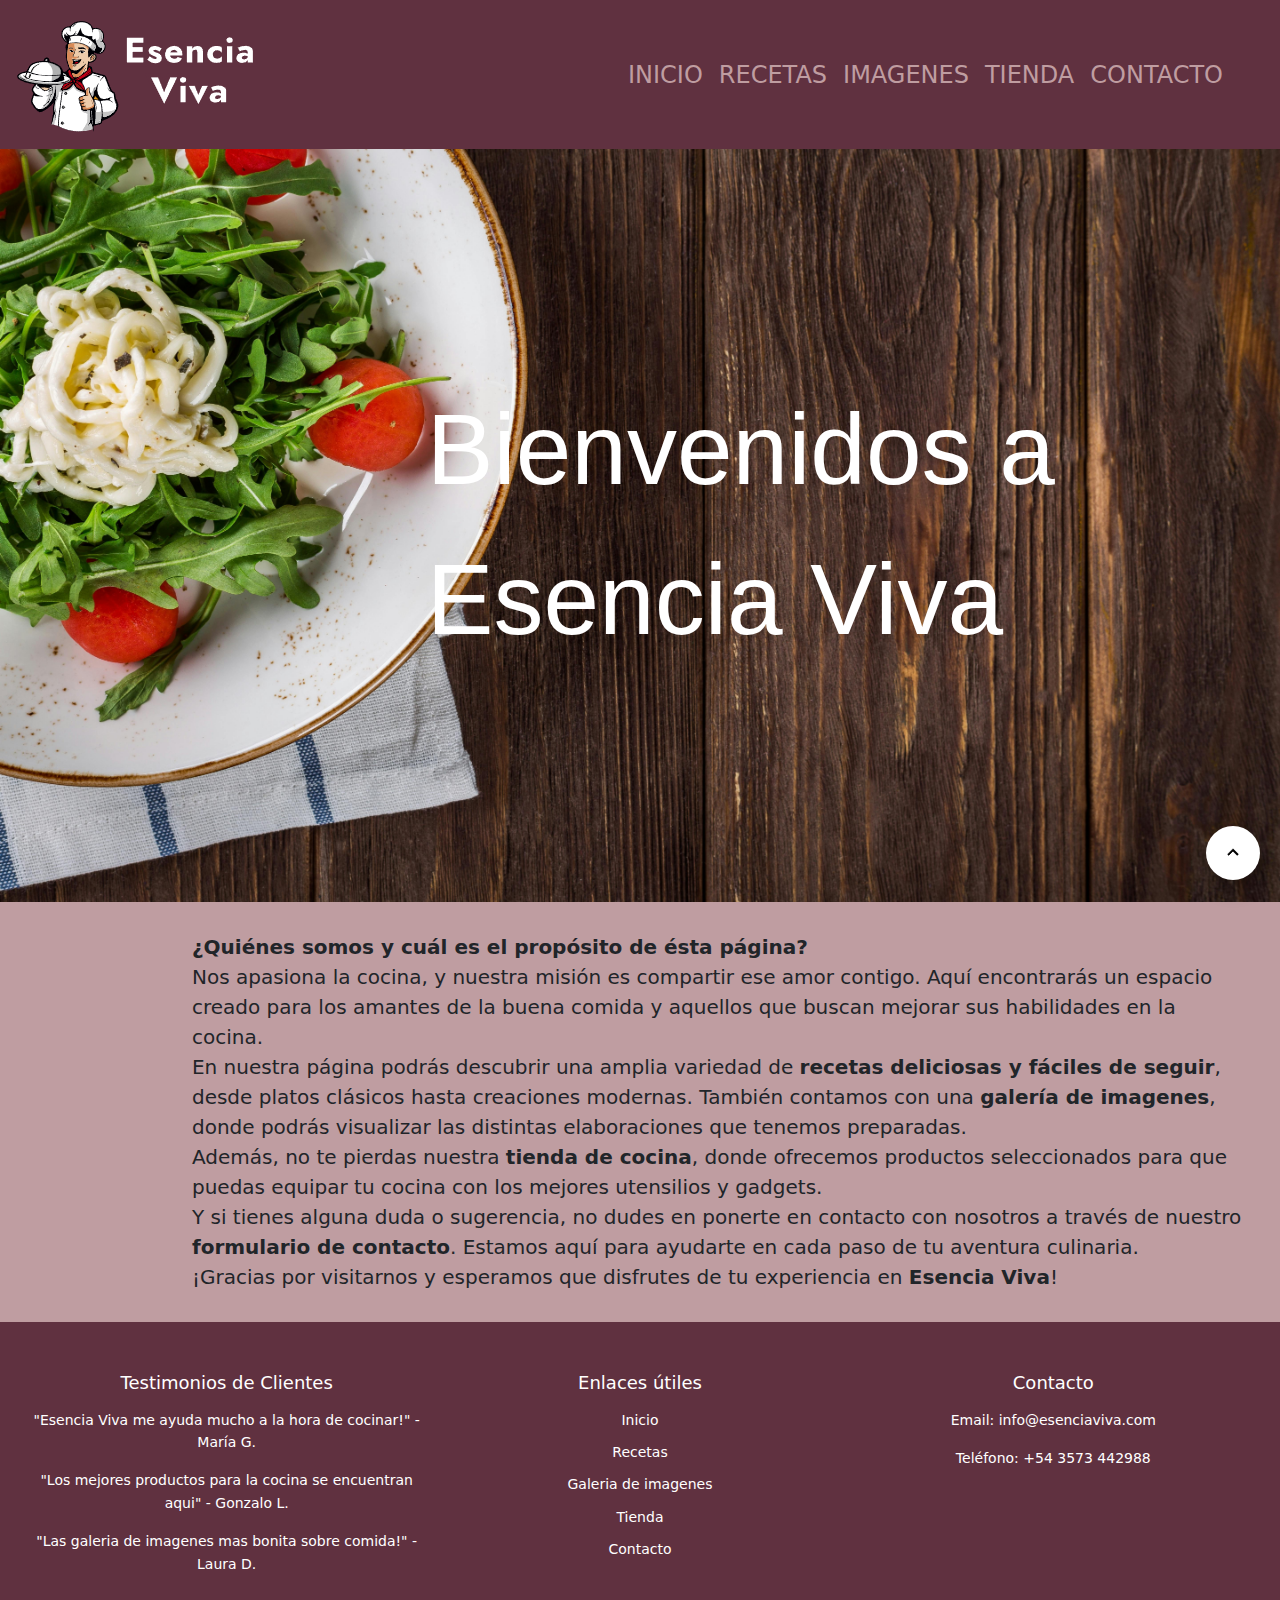
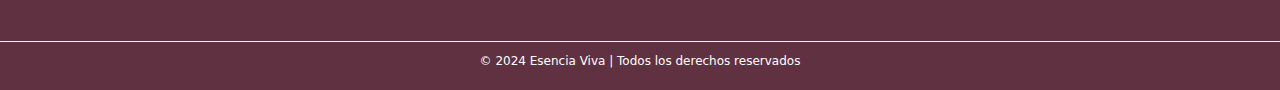
==== commit 1c8480a3: "error" ====
--- a/index.html
+++ b/index.html
@@ -3,12 +3,20 @@
 <head>
     <meta charset="UTF-8">
     <meta name="viewport" content="width=device-width, initial-scale=1.0">
+    <!-- ICONO DE PESTAÑA -->
     <link rel="shortcut icon" href="./img/favicon.png" type="image/x-icon">
+    <!-- CSS DE BOOTSTRAP -->
     <link href="https://cdn.jsdelivr.net/npm/bootstrap@5.3.3/dist/css/bootstrap.min.css" rel="stylesheet" integrity="sha384-QWTKZyjpPEjISv5WaRU9OFeRpok6YctnYmDr5pNlyT2bRjXh0JMhjY6hW+ALEwIH" crossorigin="anonymous">
+    <!-- CSS -->
     <link rel="stylesheet" href="./scss/style.css">
+    <!-- TITULO DE PESTAÑA -->
     <title>Esencia Viva</title>
+    <!-- SEO -->
+    <meta name="description" content="Esencia Viva te ayuda a la hora de cocinar brindandote recetas, imagenes y productos de cocina.">
+    <meta name="keywords" content="COCINA, RECETA, CHEF, COCINAR, PRODUCTOS DE COCINA">
 </head>
 <body>
+    <!-- NAVBAR -->
     <header id="header">
         <nav class="navbar">
             <div class="container-fluid">
@@ -35,7 +43,7 @@
                                     <a class="nav-link fs-4" href="./pages/tienda.html">TIENDA</a>
                                 </li>
                                 <li>
-                                    <a class="nav-link fs-4" href="./pages/contacto.html">CONTACTO</a>
+                                    <a class="nav-link fs-4 listaContacto" href="./pages/contacto.html">CONTACTO</a>
                                 </li>
                             </div>
                         </div>
@@ -44,14 +52,18 @@
             </div>
         </nav>
     </header>
+    <!-- PRESENTACION -->
     <main class="bgimg">
         <div class="bienvenidos">Bienvenidos a<br><span>Esencia Viva</span></div>
     </main>
-    <section>
+    <!-- DESCRIPCION DEL SITIO -->
+    <section class="paginaPrincipal">
         <img src="./img/imagenindex.jpg" alt="" class="fotobienvenida">
         <p class="sobreNosotros"><strong>¿Quiénes somos y cuál es el propósito de ésta página?</strong><br>Nos apasiona la cocina, y nuestra misión es compartir ese amor contigo. Aquí encontrarás un espacio creado para los amantes de la buena comida y aquellos que buscan mejorar sus habilidades en la cocina.<br>En nuestra página podrás descubrir una amplia variedad de <strong>recetas deliciosas y fáciles de seguir</strong>, desde platos clásicos hasta creaciones modernas. También contamos con una <strong>galería de imagenes</strong>, donde podrás visualizar las distintas elaboraciones que tenemos preparadas.<br>Además, no te pierdas nuestra <strong>tienda de cocina</strong>, donde ofrecemos productos seleccionados para que puedas equipar tu cocina con los mejores utensilios y gadgets.<br>Y si tienes alguna duda o sugerencia, no dudes en ponerte en contacto con nosotros a través de nuestro <strong>formulario de contacto</strong>. Estamos aquí para ayudarte en cada paso de tu aventura culinaria.<br>¡Gracias por visitarnos y esperamos que disfrutes de tu experiencia en <strong>Esencia Viva</strong>!</p>
     </section>
+    <!-- BOTON FIJO PARA SUBIR -->
     <a href="#header" class="volver"><img src="[data-uri]"/></a>
+    <!-- FOOTER -->
     <footer>
         <div class="footer-container">
             <div class="footer-section testimoniosDeClientes">
@@ -80,6 +92,7 @@
             <p>© 2024 Esencia Viva | Todos los derechos reservados</p>
         </div>
     </footer>
+    <!-- JS DE BOOTSTRAP -->
     <script src="https://cdn.jsdelivr.net/npm/bootstrap@5.3.3/dist/js/bootstrap.bundle.min.js" integrity="sha384-YvpcrYf0tY3lHB60NNkmXc5s9fDVZLESaAA55NDzOxhy9GkcIdslK1eN7N6jIeHz" crossorigin="anonymous"></script>
 </body>
 </html>--- a/scss/style.css
+++ b/scss/style.css
@@ -7,22 +7,6 @@
   background-color: #603140;
 }
 
-.navbar {
-  display: flex;
-  justify-content: space-between;
-  align-items: center;
-}
-
-.logo img {
-  padding: 10px;
-  height: 80px;
-  width: auto;
-}
-
-.navbar ul li {
-  display: inline-block;
-}
-
 .ulnav li a {
   text-decoration: none;
   color: #BF9DA1;
@@ -30,13 +14,11 @@
   padding: 10px;
   border-radius: 10px;
 }
-
 .ulnav a:hover {
   color: #603140;
   background-color: #BF9DA1;
   transform: scale(1.1);
 }
-
 .ulnav li .listaContacto {
   margin-right: 25px;
 }
@@ -48,12 +30,7 @@
   background-size: cover;
   background-position: right;
 }
-
-.button {
-  color: #ffffff;
-}
-
-.bienvenidos {
+.bgimg .bienvenidos {
   color: #ffffff;
   font-family: Arial, Helvetica, sans-serif;
   font-size: 100px;
@@ -62,20 +39,18 @@
   padding-top: 25vh;
 }
 
-section {
+.paginaPrincipal {
   background-color: #BF9DA1;
   display: flex;
   justify-content: space-between;
   align-items: center;
 }
-
-.fotobienvenida {
+.paginaPrincipal .fotobienvenida {
   width: 300px;
   height: auto;
   padding: 40px;
 }
-
-.sobreNosotros {
+.paginaPrincipal .sobreNosotros {
   font-size: 20px;
   margin: 30px;
 }
@@ -86,56 +61,46 @@
   padding: 20px 0;
   text-align: center;
 }
-
-.footer-container {
+footer .footer-container {
   display: flex;
   justify-content: space-around;
   flex-wrap: wrap;
   padding: 20px;
 }
-
-.footer-section {
+footer .footer-section {
   flex: 1;
   margin: 10px;
 }
-
-.footer-section h4 {
+footer .footer-section h4 {
   margin-bottom: 15px;
   font-size: 18px;
 }
-
-.footer-section p, .footer-section ul {
+footer .footer-section p, footer .footer-section ul {
   font-size: 14px;
   line-height: 1.6;
 }
-
-.footer-section ul {
+footer .footer-section ul {
   list-style: none;
   padding: 0;
 }
-
-.footer-section ul li {
+footer .footer-section ul li {
   margin-bottom: 10px;
 }
-
-.footer-section ul li a {
+footer .footer-section ul li a {
   color: white;
   text-decoration: none;
   transition: color 0.3s ease;
 }
-
-.footer-section ul li a:hover {
+footer .footer-section ul li a:hover {
   color: #BF9DA1;
   transform: scale(1.1);
 }
-
-.footer-bottom {
+footer .footer-bottom {
   margin-top: 20px;
   border-top: 1px solid #ffffff;
   padding-top: 10px;
 }
-
-.footer-bottom p {
+footer .footer-bottom p {
   font-size: 12px;
   margin: 0;
 }
@@ -144,20 +109,30 @@
   background-color: #BF9DA1;
   min-height: 100vh;
 }
-
-.textoRecetas {
+#main .titulosPrincipales {
+  font-size: 55px;
+  font-family: Impact, Haettenschweiler, "Arial Narrow Bold", sans-serif;
+  display: flex;
+  justify-content: center;
+  color: #603140;
+}
+#main .tituloRecetas {
+  margin-top: 90px;
+}
+#main .textoRecetas {
+  padding: 20px 70px;
+  font-size: 20px;
+}
+#main .ulRecetas {
+  display: flex;
+  justify-content: space-evenly;
+}
+#main .ulRecetas li {
+  display: flex;
+  justify-content: space-around;
   margin: 30px;
-  padding: 30px;
-  font-size: 20px;
-}
-
-.listaRecetas ul li {
-  display: flex;
-  justify-content: space-around;
-  margin: 10px;
-}
-
-.ulRecetas li a {
+}
+#main .ulRecetas li a {
   text-decoration: none;
   font-size: 25px;
   color: #603140;
@@ -165,51 +140,71 @@
   border-radius: 10px;
   border: 3px solid;
 }
-
-.ulRecetas {
-  display: flex;
+#main .ulRecetas a:hover {
+  color: #BF9DA1;
+  background-color: #603140;
+}
+#main .tarjetas {
   justify-content: space-evenly;
 }
-
-.ulRecetas a:hover {
-  color: #BF9DA1;
-  background-color: #603140;
-}
-
-.tituloRecetas {
-  padding: 20px 20px 20px 60px;
-  font-size: 55px;
-  font-family: fantasy;
+#main .tarjetas .card {
+  margin: 10px;
+  background-color: #603140;
+  color: #BF9DA1;
+}
+#main .tarjetas .card .list-group-item {
+  background-color: #BF9DA1;
+  color: #603140;
+}
+#main .botonAceptar {
+  background-color: #BF9DA1;
+  text-transform: uppercase;
+  color: black;
+}
+#main .botonAceptar:hover {
+  background-color: green;
+}
+#main .formularioContacto {
   display: flex;
   justify-content: center;
-  color: #603140;
-}
-
-.imgRecetas {
-  width: 400px;
-  height: 250px;
-  margin: 30px;
-}
-
-.tituloComida {
-  display: flex;
-  justify-content: center;
-  font-family: fantasy;
-}
-
-.tarjetas {
-  justify-content: space-evenly;
-}
-
-.card {
-  margin: 10px;
-  background-color: #603140;
-  color: #BF9DA1;
-}
-
-.list-group-item {
-  background-color: #BF9DA1;
-  color: #603140;
+  padding-bottom: 30px;
+}
+#main .formularioContacto .contact-form {
+  max-width: 600px;
+  margin: 0 auto;
+  padding: 20px;
+  background-color: #603140;
+  border-radius: 8px;
+  box-shadow: 0px 0px 15px rgba(0, 0, 0, 0.1);
+}
+#main .formularioContacto .contact-form label {
+  display: block;
+  margin-bottom: 8px;
+  font-weight: bold;
+  color: white;
+}
+#main .formularioContacto .contact-form input, #main .formularioContacto .contact-form textarea {
+  width: 100%;
+  padding: 10px;
+  margin-bottom: 15px;
+  border: 1px solid #ccc;
+  border-radius: 5px;
+  font-size: 16px;
+}
+#main .formularioContacto .contact-form .botonAceptar {
+  width: 100%;
+  padding: 10px;
+  background-color: #BF9DA1;
+  color: black;
+  border: none;
+  border-radius: 5px;
+  font-size: 18px;
+  cursor: pointer;
+  transition: background-color 0.3s ease;
+  text-transform: uppercase;
+}
+#main .formularioContacto .contact-form .botonAceptar:hover {
+  background-color: green;
 }
 
 .galeriaimg {
@@ -222,8 +217,7 @@
   min-height: 100vh;
   background-color: #f4f4f4;
 }
-
-.galeria {
+.galeriaimg .galeria {
   display: grid;
   grid-template-columns: repeat(auto-fill, minmax(200px, 1fr));
   gap: 15px;
@@ -232,66 +226,15 @@
   width: 90%;
   margin: auto;
 }
-
-.galeria img {
+.galeriaimg .galeria img {
   width: 100%;
   height: auto;
   border-radius: 8px;
   box-shadow: 0 4px 8px rgba(0, 0, 0, 0.1);
   transition: transform 0.3s ease;
 }
-
-.galeria img:hover {
+.galeriaimg .galeria img:hover {
   transform: scale(1.07);
-}
-
-.formularioContacto {
-  display: flex;
-  justify-content: center;
-  margin: 30px;
-}
-
-.contact-form {
-  max-width: 600px;
-  margin: 0 auto;
-  padding: 20px;
-  background-color: #603140;
-  border-radius: 8px;
-  box-shadow: 0px 0px 15px rgba(0, 0, 0, 0.1);
-}
-
-.contact-form label {
-  display: block;
-  margin-bottom: 8px;
-  font-weight: bold;
-  color: white;
-}
-
-.contact-form input, .contact-form textarea {
-  width: 100%;
-  padding: 10px;
-  margin-bottom: 15px;
-  border: 1px solid #ccc;
-  border-radius: 5px;
-  font-size: 16px;
-}
-
-.contact-form button {
-  width: 100%;
-  padding: 10px;
-  background-color: #BF9DA1;
-  color: black;
-  border: none;
-  border-radius: 5px;
-  font-size: 18px;
-  cursor: pointer;
-  transition: background-color 0.3s ease;
-  text-transform: uppercase;
-}
-
-.contact-form button:hover {
-  background-color: green;
-  color: white;
 }
 
 .volver {
@@ -312,57 +255,6 @@
   transition: background-color 0.3s ease;
 }
 
-/* Cambio de color al pasar el cursor */
 .volver:hover {
   background-color: #858585;
-}
-
-@media (max-width: 991px) {
-  .bienvenidos {
-    padding-right: 15vh;
-    font-size: 75px;
-  }
-  .bgimg {
-    background-position: center;
-  }
-  .imgRecetas {
-    width: 200px;
-    height: auto;
-  }
-}
-@media (max-width: 767px) {
-  .tarjetas {
-    display: flex;
-    flex-direction: column;
-  }
-}
-@media (max-width: 700px) {
-  .bienvenidos {
-    font-size: 50px;
-  }
-  .fotobienvenida {
-    display: none;
-  }
-  .ulRecetas {
-    display: grid;
-  }
-}
-@media (max-width: 540px) {
-  .bienvenidos {
-    font-size: 45px;
-    padding-right: 5vh;
-    padding-top: 55vh;
-  }
-  .bgimg {
-    background-position: left;
-  }
-  .fotobienvenida {
-    display: none;
-  }
-  .imgRecetas {
-    display: none;
-  }
-  .testimoniosDeClientes {
-    display: none;
-  }
 }/*# sourceMappingURL=style.css.map */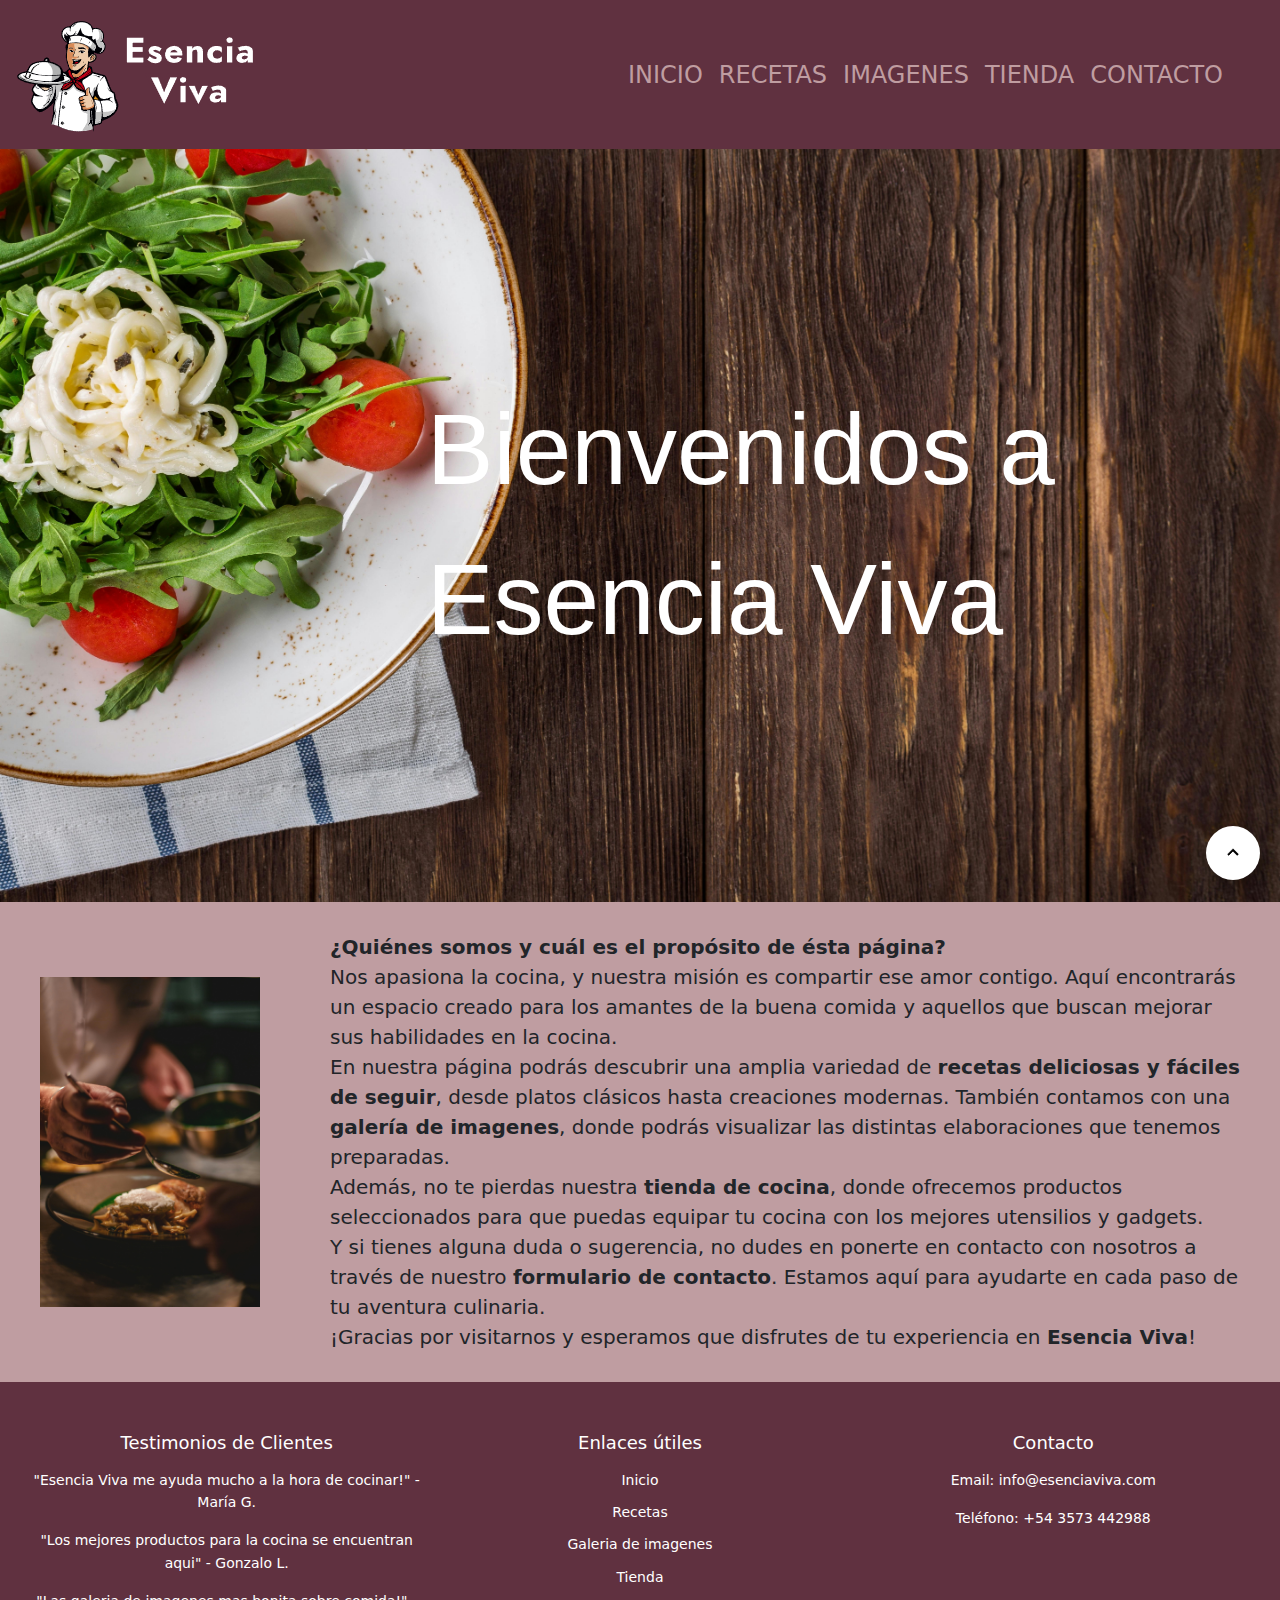
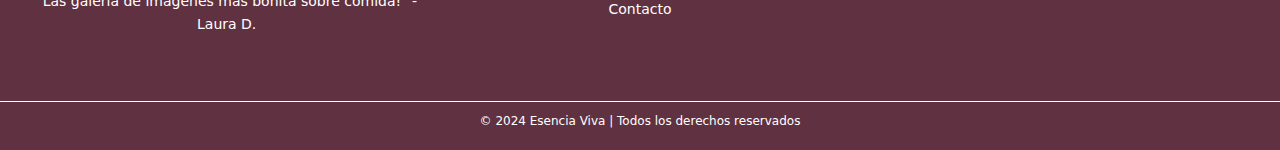
==== commit caf85630: "prueba" ====
--- a/index.html
+++ b/index.html
@@ -58,7 +58,7 @@
     </main>
     <!-- DESCRIPCION DEL SITIO -->
     <section class="paginaPrincipal">
-        <img src="./img/imagenindex.jpg" alt="" class="fotobienvenida">
+        <img src="./img/imagenIndex.jpg" alt="" class="fotobienvenida">
         <p class="sobreNosotros"><strong>¿Quiénes somos y cuál es el propósito de ésta página?</strong><br>Nos apasiona la cocina, y nuestra misión es compartir ese amor contigo. Aquí encontrarás un espacio creado para los amantes de la buena comida y aquellos que buscan mejorar sus habilidades en la cocina.<br>En nuestra página podrás descubrir una amplia variedad de <strong>recetas deliciosas y fáciles de seguir</strong>, desde platos clásicos hasta creaciones modernas. También contamos con una <strong>galería de imagenes</strong>, donde podrás visualizar las distintas elaboraciones que tenemos preparadas.<br>Además, no te pierdas nuestra <strong>tienda de cocina</strong>, donde ofrecemos productos seleccionados para que puedas equipar tu cocina con los mejores utensilios y gadgets.<br>Y si tienes alguna duda o sugerencia, no dudes en ponerte en contacto con nosotros a través de nuestro <strong>formulario de contacto</strong>. Estamos aquí para ayudarte en cada paso de tu aventura culinaria.<br>¡Gracias por visitarnos y esperamos que disfrutes de tu experiencia en <strong>Esencia Viva</strong>!</p>
     </section>
     <!-- BOTON FIJO PARA SUBIR -->
--- a/scss/style.css
+++ b/scss/style.css
@@ -5,6 +5,22 @@
 
 #header {
   background-color: #603140;
+}
+
+.navbar {
+  display: flex;
+  justify-content: space-between;
+  align-items: center;
+}
+
+.logo img {
+  padding: 10px;
+  height: 80px;
+  width: auto;
+}
+
+.navbar ul li {
+  display: inline-block;
 }
 
 .ulnav li a {
@@ -14,11 +30,13 @@
   padding: 10px;
   border-radius: 10px;
 }
+
 .ulnav a:hover {
   color: #603140;
   background-color: #BF9DA1;
   transform: scale(1.1);
 }
+
 .ulnav li .listaContacto {
   margin-right: 25px;
 }
@@ -30,7 +48,12 @@
   background-size: cover;
   background-position: right;
 }
-.bgimg .bienvenidos {
+
+.button {
+  color: #ffffff;
+}
+
+.bienvenidos {
   color: #ffffff;
   font-family: Arial, Helvetica, sans-serif;
   font-size: 100px;
@@ -39,18 +62,20 @@
   padding-top: 25vh;
 }
 
-.paginaPrincipal {
+section {
   background-color: #BF9DA1;
   display: flex;
   justify-content: space-between;
   align-items: center;
 }
-.paginaPrincipal .fotobienvenida {
+
+.fotobienvenida {
   width: 300px;
   height: auto;
   padding: 40px;
 }
-.paginaPrincipal .sobreNosotros {
+
+.sobreNosotros {
   font-size: 20px;
   margin: 30px;
 }
@@ -61,46 +86,56 @@
   padding: 20px 0;
   text-align: center;
 }
-footer .footer-container {
+
+.footer-container {
   display: flex;
   justify-content: space-around;
   flex-wrap: wrap;
   padding: 20px;
 }
-footer .footer-section {
+
+.footer-section {
   flex: 1;
   margin: 10px;
 }
-footer .footer-section h4 {
+
+.footer-section h4 {
   margin-bottom: 15px;
   font-size: 18px;
 }
-footer .footer-section p, footer .footer-section ul {
+
+.footer-section p, .footer-section ul {
   font-size: 14px;
   line-height: 1.6;
 }
-footer .footer-section ul {
+
+.footer-section ul {
   list-style: none;
   padding: 0;
 }
-footer .footer-section ul li {
+
+.footer-section ul li {
   margin-bottom: 10px;
 }
-footer .footer-section ul li a {
+
+.footer-section ul li a {
   color: white;
   text-decoration: none;
   transition: color 0.3s ease;
 }
-footer .footer-section ul li a:hover {
+
+.footer-section ul li a:hover {
   color: #BF9DA1;
   transform: scale(1.1);
 }
-footer .footer-bottom {
+
+.footer-bottom {
   margin-top: 20px;
   border-top: 1px solid #ffffff;
   padding-top: 10px;
 }
-footer .footer-bottom p {
+
+.footer-bottom p {
   font-size: 12px;
   margin: 0;
 }
@@ -109,30 +144,20 @@
   background-color: #BF9DA1;
   min-height: 100vh;
 }
-#main .titulosPrincipales {
-  font-size: 55px;
-  font-family: Impact, Haettenschweiler, "Arial Narrow Bold", sans-serif;
-  display: flex;
-  justify-content: center;
-  color: #603140;
-}
-#main .tituloRecetas {
-  margin-top: 90px;
-}
-#main .textoRecetas {
-  padding: 20px 70px;
+
+.textoRecetas {
+  margin: 30px;
+  padding: 30px;
   font-size: 20px;
 }
-#main .ulRecetas {
-  display: flex;
-  justify-content: space-evenly;
-}
-#main .ulRecetas li {
+
+.listaRecetas ul li {
   display: flex;
   justify-content: space-around;
-  margin: 30px;
-}
-#main .ulRecetas li a {
+  margin: 10px;
+}
+
+.ulRecetas li a {
   text-decoration: none;
   font-size: 25px;
   color: #603140;
@@ -140,71 +165,45 @@
   border-radius: 10px;
   border: 3px solid;
 }
-#main .ulRecetas a:hover {
+
+.ulRecetas {
+  display: flex;
+  justify-content: space-evenly;
+}
+
+.ulRecetas a:hover {
   color: #BF9DA1;
   background-color: #603140;
 }
-#main .tarjetas {
+
+.tituloRecetas {
+  padding: 20px 20px 20px 60px;
+  font-size: 55px;
+  font-family: Impact, Haettenschweiler, "Arial Narrow Bold", sans-serif;
+  display: flex;
+  justify-content: center;
+  color: #603140;
+}
+
+.imgRecetas {
+  width: 400px;
+  height: 250px;
+  margin: 30px;
+}
+
+.tarjetas {
   justify-content: space-evenly;
 }
-#main .tarjetas .card {
+
+.card {
   margin: 10px;
   background-color: #603140;
   color: #BF9DA1;
 }
-#main .tarjetas .card .list-group-item {
+
+.list-group-item {
   background-color: #BF9DA1;
   color: #603140;
-}
-#main .botonAceptar {
-  background-color: #BF9DA1;
-  text-transform: uppercase;
-  color: black;
-}
-#main .botonAceptar:hover {
-  background-color: green;
-}
-#main .formularioContacto {
-  display: flex;
-  justify-content: center;
-  padding-bottom: 30px;
-}
-#main .formularioContacto .contact-form {
-  max-width: 600px;
-  margin: 0 auto;
-  padding: 20px;
-  background-color: #603140;
-  border-radius: 8px;
-  box-shadow: 0px 0px 15px rgba(0, 0, 0, 0.1);
-}
-#main .formularioContacto .contact-form label {
-  display: block;
-  margin-bottom: 8px;
-  font-weight: bold;
-  color: white;
-}
-#main .formularioContacto .contact-form input, #main .formularioContacto .contact-form textarea {
-  width: 100%;
-  padding: 10px;
-  margin-bottom: 15px;
-  border: 1px solid #ccc;
-  border-radius: 5px;
-  font-size: 16px;
-}
-#main .formularioContacto .contact-form .botonAceptar {
-  width: 100%;
-  padding: 10px;
-  background-color: #BF9DA1;
-  color: black;
-  border: none;
-  border-radius: 5px;
-  font-size: 18px;
-  cursor: pointer;
-  transition: background-color 0.3s ease;
-  text-transform: uppercase;
-}
-#main .formularioContacto .contact-form .botonAceptar:hover {
-  background-color: green;
 }
 
 .galeriaimg {
@@ -226,7 +225,7 @@
   width: 90%;
   margin: auto;
 }
-.galeriaimg .galeria img {
+.galeriaimg img {
   width: 100%;
   height: auto;
   border-radius: 8px;
@@ -235,6 +234,65 @@
 }
 .galeriaimg .galeria img:hover {
   transform: scale(1.07);
+}
+
+.botonComprar {
+  background-color: #BF9DA1;
+  text-transform: uppercase;
+  color: black;
+}
+
+.botonComprar:hover {
+  background-color: green;
+}
+
+.formularioContacto {
+  display: flex;
+  justify-content: center;
+  margin: 30px;
+}
+
+.contact-form {
+  max-width: 600px;
+  margin: 0 auto;
+  padding: 20px;
+  background-color: #603140;
+  border-radius: 8px;
+  box-shadow: 0px 0px 15px rgba(0, 0, 0, 0.1);
+}
+
+.contact-form label {
+  display: block;
+  margin-bottom: 8px;
+  font-weight: bold;
+  color: white;
+}
+
+.contact-form input, .contact-form textarea {
+  width: 100%;
+  padding: 10px;
+  margin-bottom: 15px;
+  border: 1px solid #ccc;
+  border-radius: 5px;
+  font-size: 16px;
+}
+
+.contact-form button {
+  width: 100%;
+  padding: 10px;
+  background-color: #BF9DA1;
+  color: black;
+  border: none;
+  border-radius: 5px;
+  font-size: 18px;
+  cursor: pointer;
+  transition: background-color 0.3s ease;
+  text-transform: uppercase;
+}
+
+.contact-form button:hover {
+  background-color: green;
+  color: white;
 }
 
 .volver {
@@ -255,6 +313,57 @@
   transition: background-color 0.3s ease;
 }
 
+/* Cambio de color al pasar el cursor */
 .volver:hover {
   background-color: #858585;
+}
+
+@media (max-width: 991px) {
+  .bienvenidos {
+    padding-right: 15vh;
+    font-size: 75px;
+  }
+  .bgimg {
+    background-position: center;
+  }
+  .imgRecetas {
+    width: 200px;
+    height: auto;
+  }
+}
+@media (max-width: 767px) {
+  .tarjetas {
+    display: flex;
+    flex-direction: column;
+  }
+}
+@media (max-width: 700px) {
+  .bienvenidos {
+    font-size: 50px;
+  }
+  .fotobienvenida {
+    display: none;
+  }
+  .ulRecetas {
+    display: grid;
+  }
+}
+@media (max-width: 540px) {
+  .bienvenidos {
+    font-size: 45px;
+    padding-right: 5vh;
+    padding-top: 55vh;
+  }
+  .bgimg {
+    background-position: left;
+  }
+  .fotobienvenida {
+    display: none;
+  }
+  .imgRecetas {
+    display: none;
+  }
+  .testimoniosDeClientes {
+    display: none;
+  }
 }/*# sourceMappingURL=style.css.map */